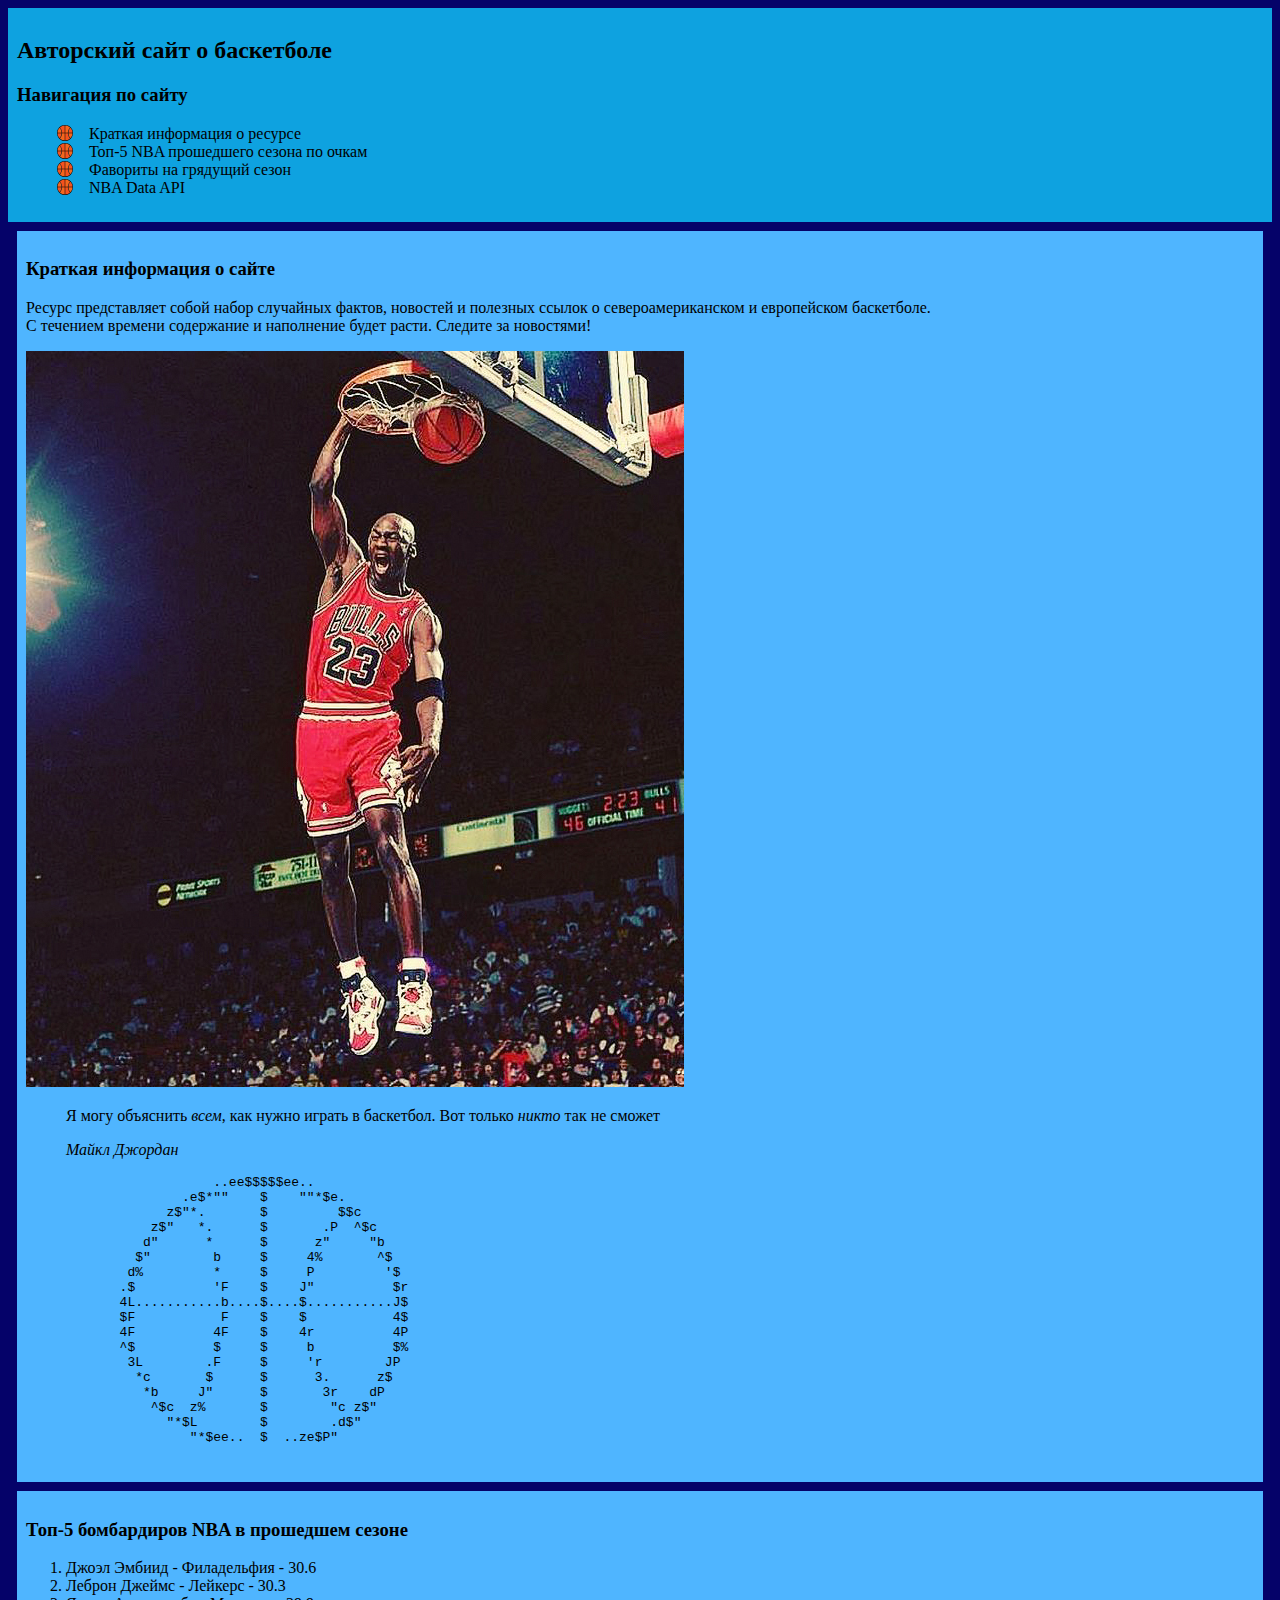
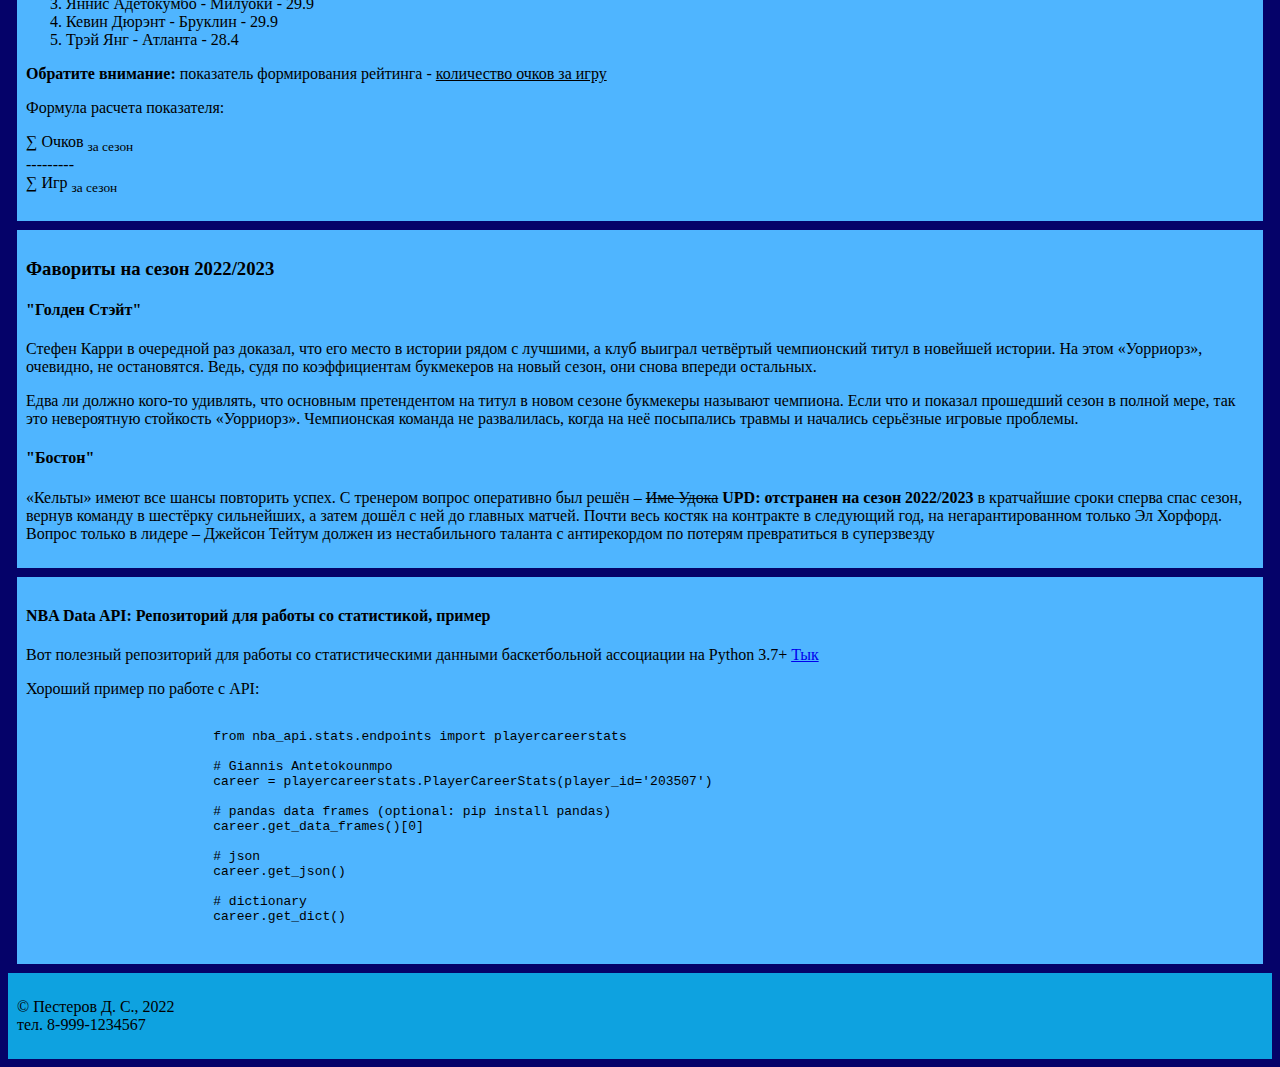
==== index.html @ 317f1171 "feat: Added styles for block elements" ====
<!DOCTYPE HTML>
<html lang="ru">
    <head>
        <title>Авторский сайт о баскетболе</title>
        <link rel="stylesheet" href="CSS/style.css">
        <meta charset="utf-8">
        <meta name="keywords" content="баскетбол, basketball, NBA, EuroLeague">
    </head>

    <body class="body">

        <header class = "header">
            <h2>
                Авторский сайт о баскетболе 
            </h2>
            <nav class = "header-navigation">
                <h3>Навигация по сайту</h3>
                <ul class = "header-navigation__unordered-list">
                    <li>Краткая информация о ресурсе</li>
                    <li>Топ-5 NBA прошедшего сезона по очкам</li>
                    <li>Фавориты на грядущий сезон</li>
                    <li>NBA Data API</li>
                </ul>
            </nav>
        </header>

        <main class = "main">
            <article class = "main-article">
                <h3>Краткая информация о сайте</h3>
                <p>
                    Ресурс представляет собой набор случайных фактов, новостей и полезных ссылок о североамериканском и европейском баскетболе.
                    <br>
                    С течением времени содержание и наполнение будет расти. Следите за новостями!
                </p>
                <p>
                    <img id = "img1">
                </p>
                <blockquote>
                    <p>
                        Я могу объяснить <em>всем</em>, как нужно играть в баскетбол. Вот только <em>никто</em> так не сможет
                    </p>
                    <cite>Майкл Джордан</cite>
                </blockquote>
                <pre>
                        ..ee$$$$$ee..
                    .e$*""    $    ""*$e.
                  z$"*.       $         $$c
                z$"   *.      $       .P  ^$c
               d"      *      $      z"     "b
              $"        b     $     4%       ^$
             d%         *     $     P         '$
            .$          'F    $    J"          $r
            4L...........b....$....$...........J$
            $F           F    $    $           4$
            4F          4F    $    4r          4P
            ^$          $     $     b          $%
             3L        .F     $     'r        JP
              *c       $      $      3.      z$
               *b     J"      $       3r    dP
                ^$c  z%       $        "c z$"
                  "*$L        $        .d$"
                     "*$ee..  $  ..ze$P"
                </pre>
            </article>
            <article class = "main-article">
                <h3>Топ-5 бомбардиров NBA в прошедшем сезоне</h3>
                <ol>
                    <li>Джоэл Эмбиид - Филадельфия - 30.6</li>
                    <li>Леброн Джеймс - Лейкерс - 30.3</li>
                    <li>Яннис Адетокумбо - Милуоки - 29.9</li>
                    <li>Кевин Дюрэнт - Бруклин - 29.9</li>
                    <li>Трэй Янг - Атланта - 28.4</li>
                </ol>
                <p><strong>Обратите внимание:</strong> показатель формирования рейтинга - <ins>количество очков за игру</ins></p>
                <p>Формула расчета показателя:</p><p> ∑ Очков <sub>за сезон</sub><br>---------<br>∑ Игр <sub>за сезон</sub></p>
            </article>
            <article class = "main-article">
                <h3>Фавориты на сезон 2022/2023</h3>
                <section>
                    <h4>"Голден Стэйт"</h4>
                    <p>
                        Стефен Карри в очередной раз доказал, что его место в истории рядом с лучшими, 
                        а клуб выиграл четвёртый чемпионский титул в новейшей истории. 
                        На этом «Уорриорз», очевидно, не остановятся. Ведь, судя по коэффициентам букмекеров на новый сезон, 
                        они снова впереди остальных.
                    </p>
                    <p>
                        Едва ли должно кого-то удивлять, что основным претендентом на титул в новом сезоне букмекеры называют чемпиона. 
                        Если что и показал прошедший сезон в полной мере, так это невероятную стойкость «Уорриорз». 
                        Чемпионская команда не развалилась, когда на неё посыпались травмы и начались серьёзные игровые проблемы.
                    </p>
                </section>
                <section>
                    <h4>"Бостон"</h4>
                    <p>
                        «Кельты» имеют все шансы повторить успех. 
                        С тренером вопрос оперативно был решён – <del>Име Удока</del> <b>UPD: отстранен на сезон 2022/2023</b> в кратчайшие сроки сперва спас сезон, 
                        вернув команду в шестёрку сильнейших, а затем дошёл с ней до главных матчей. Почти весь костяк на контракте в следующий год, на негарантированном только Эл Хорфорд. Вопрос только в лидере – Джейсон Тейтум должен из нестабильного таланта с антирекордом по потерям превратиться в суперзвезду
                    </p>
                </section>
            </article>
            <article class = "main-article">
                <h4>NBA Data API: Репозиторий для работы со статистикой, пример</h4>
                <p>
                    Вот полезный репозиторий для работы со статистическими данными баскетбольной ассоциации на Python 3.7+
                    <a href="https://github.com/swar/nba_api" target="_blank">Тык</a>
                </p>
                <p>
                    Хороший пример по работе с API: 
                    <pre><code>
                        from nba_api.stats.endpoints import playercareerstats

                        # Giannis Antetokounmpo
                        career = playercareerstats.PlayerCareerStats(player_id='203507') 

                        # pandas data frames (optional: pip install pandas)
                        career.get_data_frames()[0]

                        # json
                        career.get_json()

                        # dictionary
                        career.get_dict()
                    </code></pre>
                </p>
            </article> 
        </main>

        <footer class = "footer">
            <p>© Пестеров Д. С., 2022<br>тел. 8-999-1234567</p>
        </footer>
    </body>

    <script src="/JS/script.js"></script>

</html>
---- CSS/style.css ----
.body {
    background-color: #050269;
}

.header {
    background-color: #0EA2E0;
    padding: 1vh;
}

.footer {
    background-color: #0EA2E0;
    padding: 1vh;
}

.main-article {
    background-color: #4FB5FF;
    padding: 1vh;
    margin: 1vh;
}
/* article {
    background-color: #4FB5FF;
    padding: 1vh;  #759BFF
} */

.header-navigation__unordered-list {
    list-style-type: none;
}

.header-navigation__unordered-list li {
    padding-left: 2rem;
    background-image: url("/basketball.svg");
    background-position: 0 0;
    background-size: 1.0rem 1.0rem;
    background-repeat: no-repeat;
}
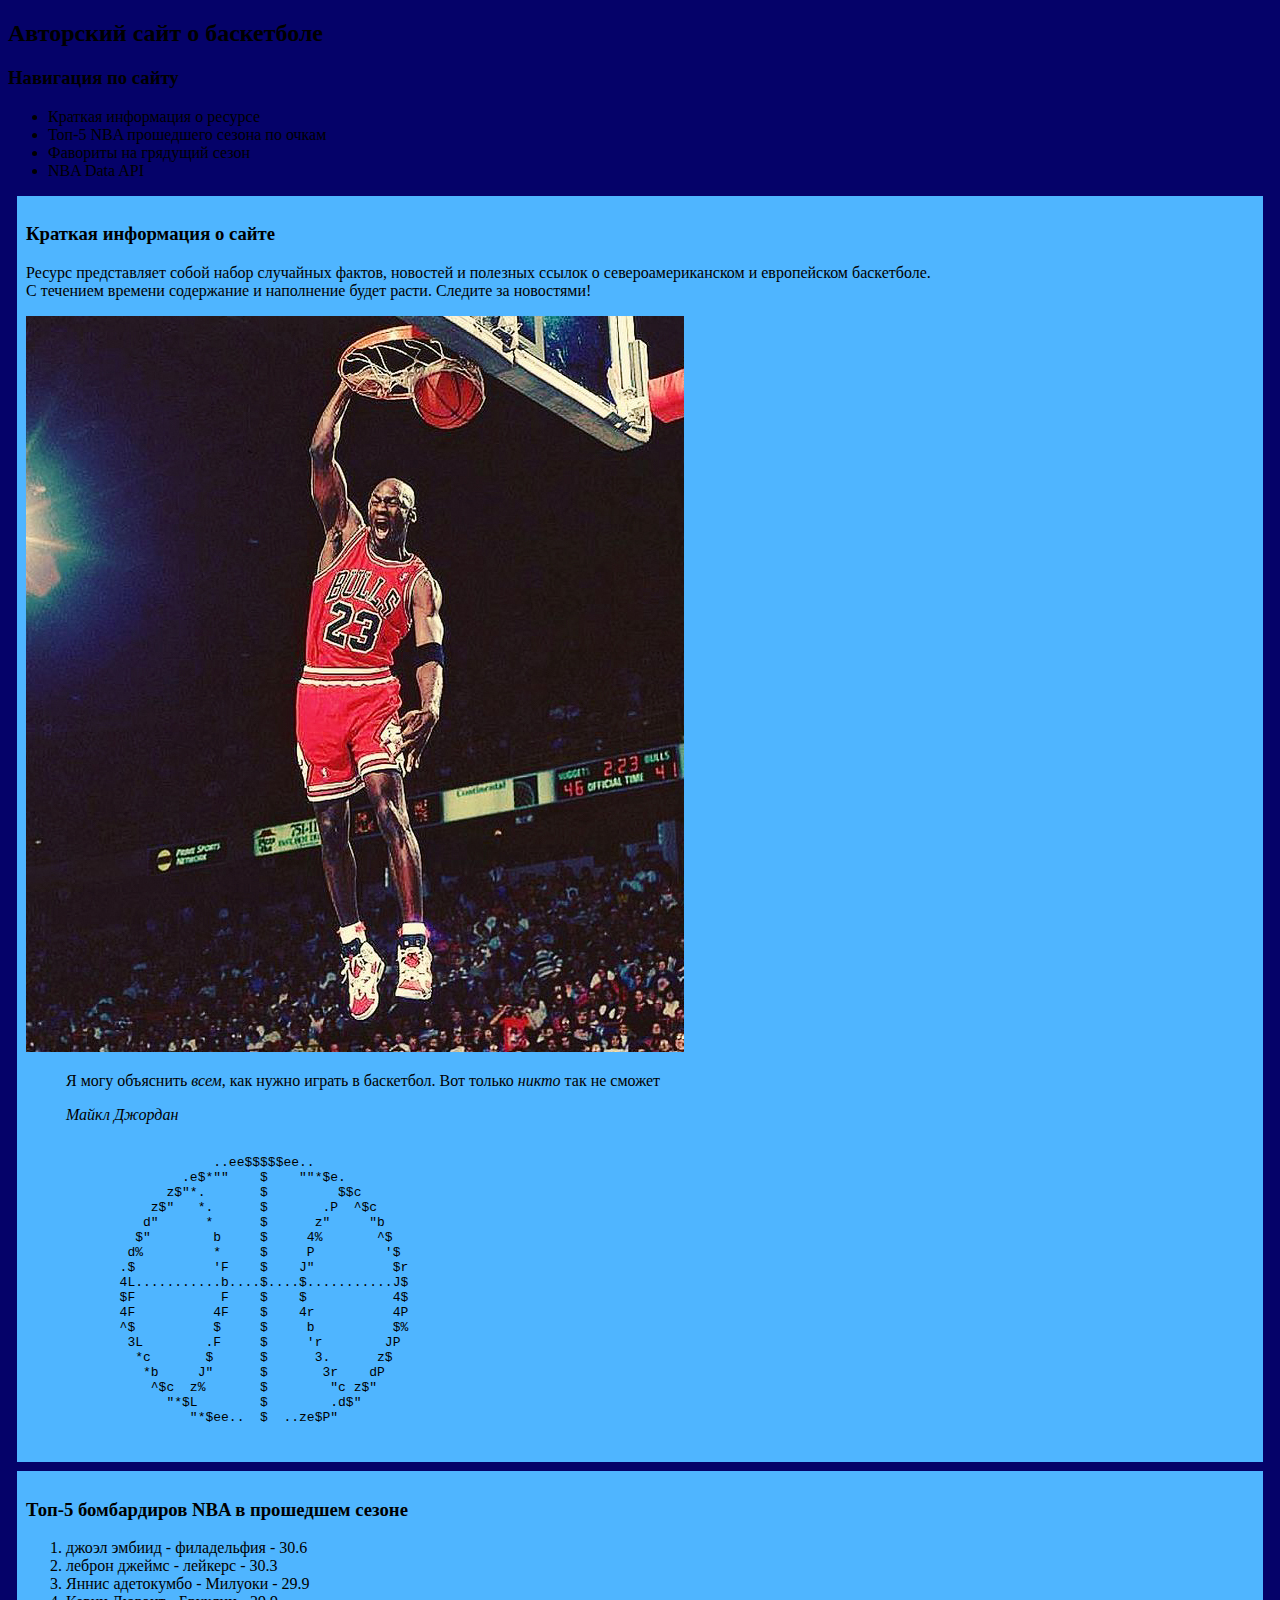
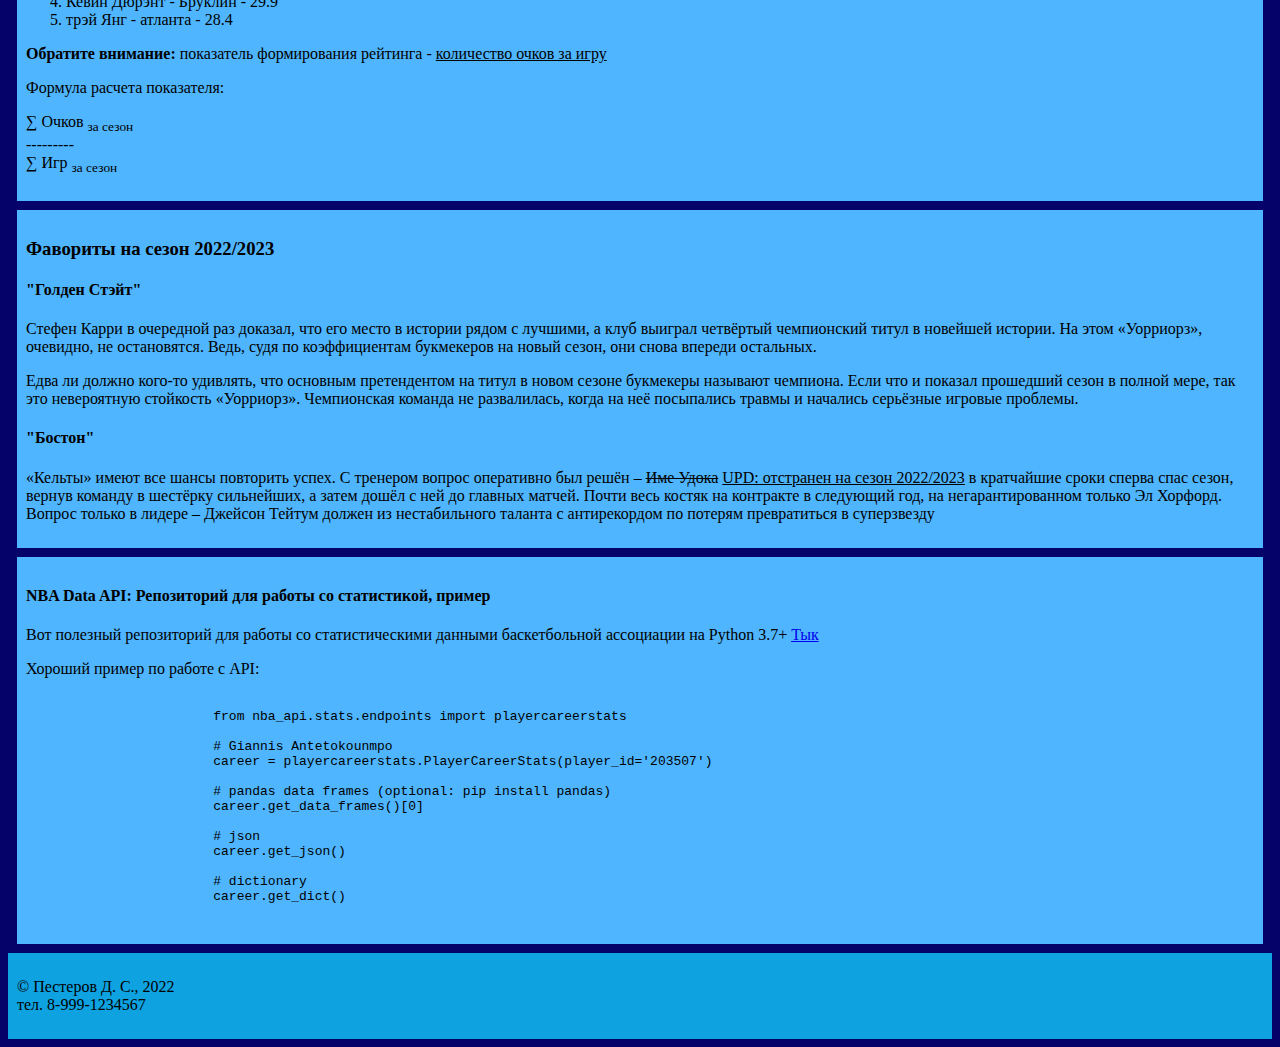
==== commit 63a002fc: "fix: css path" ====
--- a/index.html
+++ b/index.html
@@ -2,38 +2,38 @@
 <html lang="ru">
     <head>
         <title>Авторский сайт о баскетболе</title>
-        <link rel="stylesheet" href="CSS/style.css">
+        <link rel="stylesheet" href="../CSS/style.css">
         <meta charset="utf-8">
         <meta name="keywords" content="баскетбол, basketball, NBA, EuroLeague">
     </head>
 
     <body class="body">
 
-        <header class = "header">
-            <h2>
+        <header class = "welcome-header">
+            <h2 class = "welcome-header__title">
                 Авторский сайт о баскетболе 
             </h2>
             <nav class = "header-navigation">
                 <h3>Навигация по сайту</h3>
-                <ul class = "header-navigation__unordered-list">
-                    <li>Краткая информация о ресурсе</li>
-                    <li>Топ-5 NBA прошедшего сезона по очкам</li>
-                    <li>Фавориты на грядущий сезон</li>
-                    <li>NBA Data API</li>
+                <ul class = "ball-navigation">
+                    <li class = "ball-navigation__item">Краткая информация о ресурсе</li>
+                    <li class = "ball-navigation__item">Топ-5 NBA прошедшего сезона по очкам</li>
+                    <li class = "ball-navigation__item">Фавориты на грядущий сезон</li>
+                    <li class = "ball-navigation__item">NBA Data API</li>
                 </ul>
             </nav>
         </header>
 
         <main class = "main">
             <article class = "main-article">
-                <h3>Краткая информация о сайте</h3>
+                <h3 class = "main-article__title">Краткая информация о сайте</h3>
                 <p>
                     Ресурс представляет собой набор случайных фактов, новостей и полезных ссылок о североамериканском и европейском баскетболе.
                     <br>
                     С течением времени содержание и наполнение будет расти. Следите за новостями!
                 </p>
                 <p>
-                    <img id = "img1">
+                    <img id = "img1" src = "michael-jordan.jpg">
                 </p>
                 <blockquote>
                     <p>
@@ -41,7 +41,8 @@
                     </p>
                     <cite>Майкл Джордан</cite>
                 </blockquote>
-                <pre>
+                <pre class = "ascii-img">
+                    
                         ..ee$$$$$ee..
                     .e$*""    $    ""*$e.
                   z$"*.       $         $$c
@@ -63,21 +64,21 @@
                 </pre>
             </article>
             <article class = "main-article">
-                <h3>Топ-5 бомбардиров NBA в прошедшем сезоне</h3>
-                <ol>
-                    <li>Джоэл Эмбиид - Филадельфия - 30.6</li>
-                    <li>Леброн Джеймс - Лейкерс - 30.3</li>
-                    <li>Яннис Адетокумбо - Милуоки - 29.9</li>
+                <h3 class = "main-article__title">Топ-5 бомбардиров NBA в прошедшем сезоне</h3>
+                <ol class = "top-list">
+                    <li class = "top-list__first-place">джоэл эмбиид - филадельфия - 30.6</li>
+                    <li id = "asd">леброн джеймс - лейкерс - 30.3</li>
+                    <li>Яннис адетокумбо - Милуоки - 29.9</li>
                     <li>Кевин Дюрэнт - Бруклин - 29.9</li>
-                    <li>Трэй Янг - Атланта - 28.4</li>
+                    <li>трэй Янг - атланта - 28.4</li>
                 </ol>
                 <p><strong>Обратите внимание:</strong> показатель формирования рейтинга - <ins>количество очков за игру</ins></p>
                 <p>Формула расчета показателя:</p><p> ∑ Очков <sub>за сезон</sub><br>---------<br>∑ Игр <sub>за сезон</sub></p>
             </article>
             <article class = "main-article">
-                <h3>Фавориты на сезон 2022/2023</h3>
-                <section>
-                    <h4>"Голден Стэйт"</h4>
+                <h3 class = "main-article__title">Фавориты на сезон 2022/2023</h3>
+                <section class = "main-article__section">
+                    <h4 class = "sports-team-name golden-state">"Голден Стэйт"</h4>
                     <p>
                         Стефен Карри в очередной раз доказал, что его место в истории рядом с лучшими, 
                         а клуб выиграл четвёртый чемпионский титул в новейшей истории. 
@@ -90,11 +91,11 @@
                         Чемпионская команда не развалилась, когда на неё посыпались травмы и начались серьёзные игровые проблемы.
                     </p>
                 </section>
-                <section>
-                    <h4>"Бостон"</h4>
+                <section class = "main-article__section">
+                    <h4 class = "sports-team-name boston">"Бостон"</h4>
                     <p>
                         «Кельты» имеют все шансы повторить успех. 
-                        С тренером вопрос оперативно был решён – <del>Име Удока</del> <b>UPD: отстранен на сезон 2022/2023</b> в кратчайшие сроки сперва спас сезон, 
+                        С тренером вопрос оперативно был решён – <del>Име Удока</del> <ins datetime="23 сентября 2022, 09:37">UPD: отстранен на сезон 2022/2023</ins> в кратчайшие сроки сперва спас сезон, 
                         вернув команду в шестёрку сильнейших, а затем дошёл с ней до главных матчей. Почти весь костяк на контракте в следующий год, на негарантированном только Эл Хорфорд. Вопрос только в лидере – Джейсон Тейтум должен из нестабильного таланта с антирекордом по потерям превратиться в суперзвезду
                     </p>
                 </section>
@@ -131,6 +132,6 @@
         </footer>
     </body>
 
-    <script src="/JS/script.js"></script>
+    <script src="JS/script.js"></script>
 
 </html>--- a/CSS/style.css
+++ b/CSS/style.css
@@ -28,7 +28,7 @@
 
 .header-navigation__unordered-list li {
     padding-left: 2rem;
-    background-image: url("/basketball.svg");
+    background-image: url("../basketball.svg");
     background-position: 0 0;
     background-size: 1.0rem 1.0rem;
     background-repeat: no-repeat;
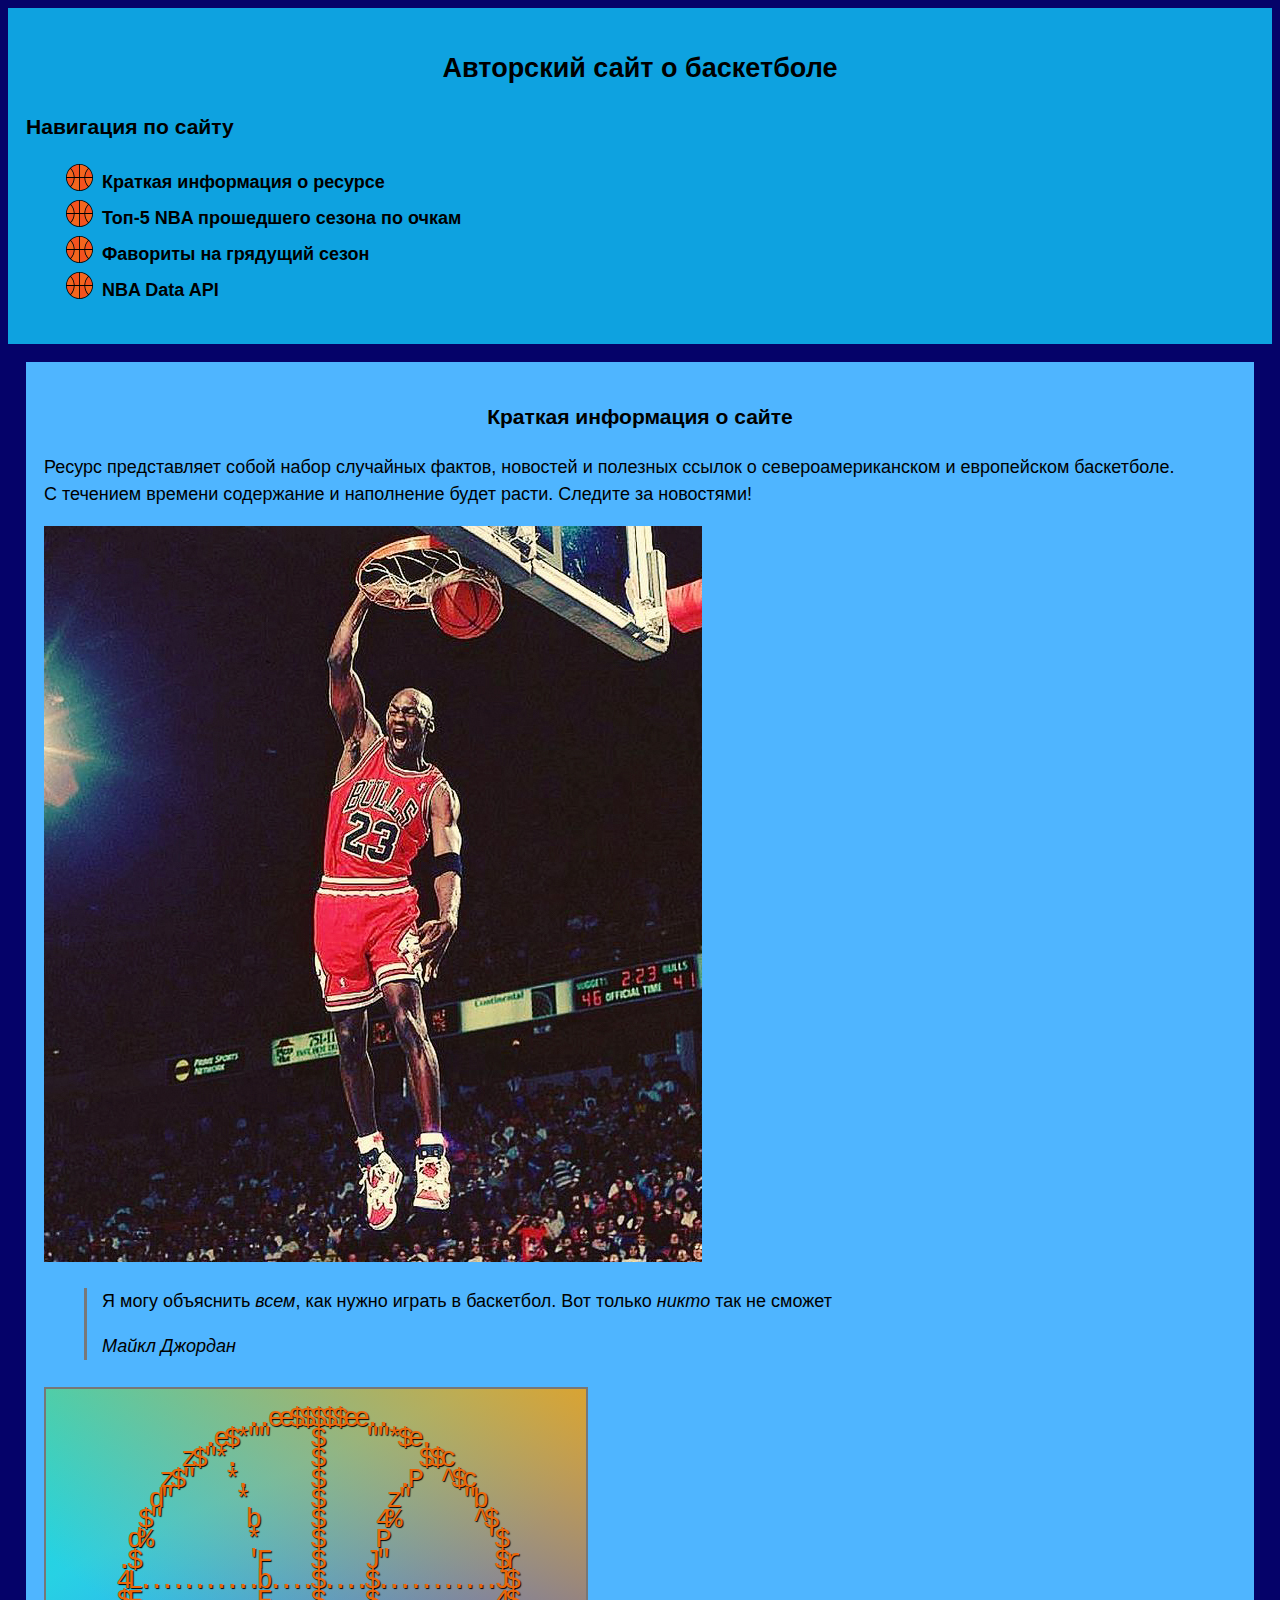
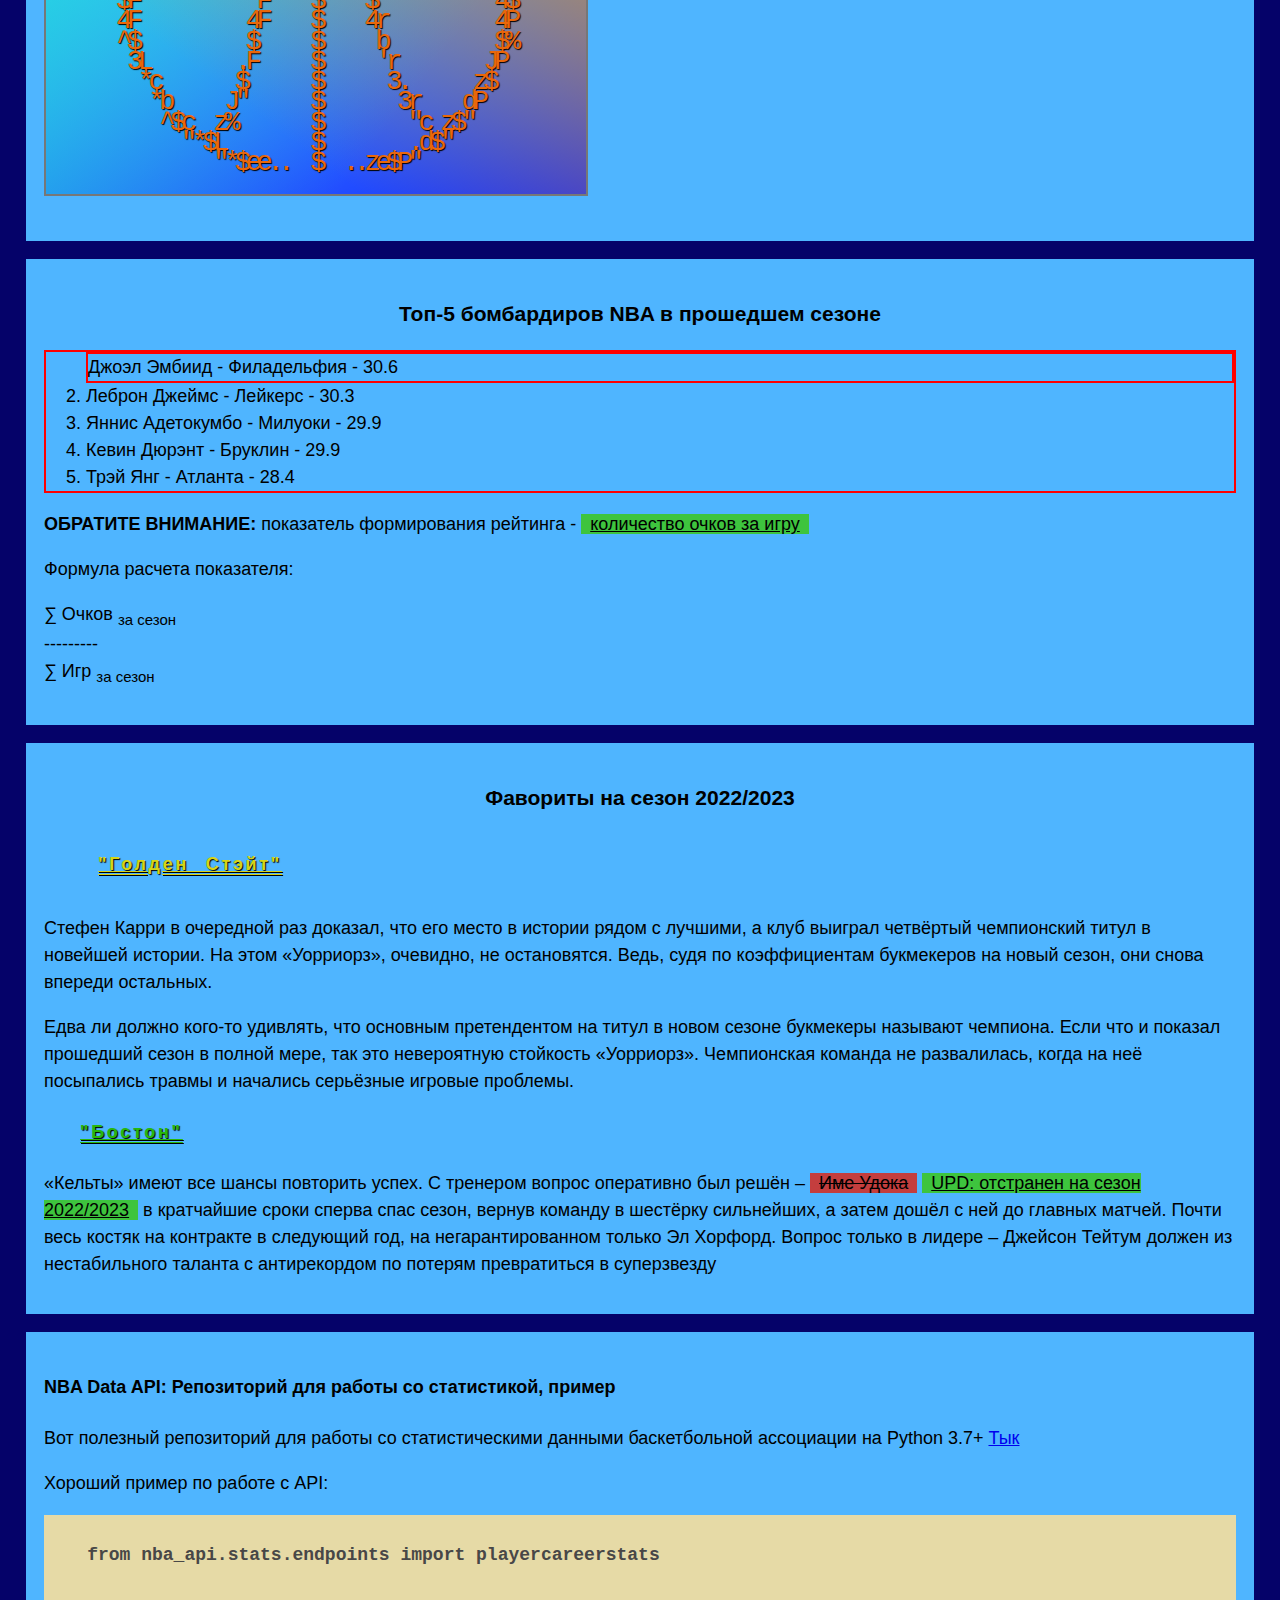
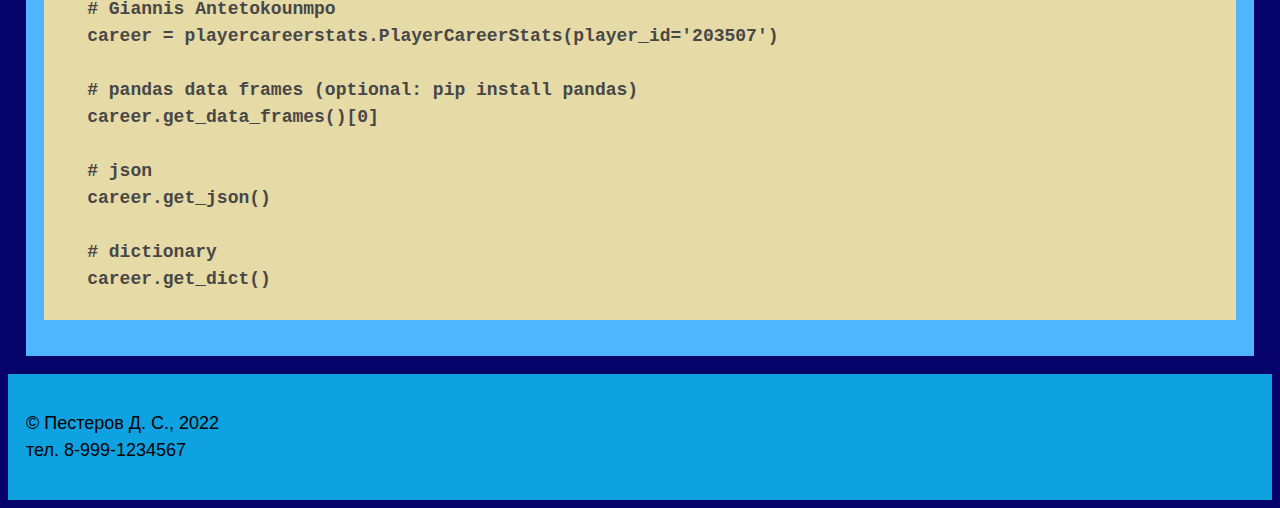
==== commit e6290e3e: "fix: ascii blocks" ====
--- a/index.html
+++ b/index.html
@@ -2,7 +2,7 @@
 <html lang="ru">
     <head>
         <title>Авторский сайт о баскетболе</title>
-        <link rel="stylesheet" href="../CSS/style.css">
+        <link rel="stylesheet" href="CSS/style.css">
         <meta charset="utf-8">
         <meta name="keywords" content="баскетбол, basketball, NBA, EuroLeague">
     </head>
@@ -43,24 +43,24 @@
                 </blockquote>
                 <pre class = "ascii-img">
                     
-                        ..ee$$$$$ee..
-                    .e$*""    $    ""*$e.
-                  z$"*.       $         $$c
-                z$"   *.      $       .P  ^$c
-               d"      *      $      z"     "b
-              $"        b     $     4%       ^$
-             d%         *     $     P         '$
-            .$          'F    $    J"          $r
-            4L...........b....$....$...........J$
-            $F           F    $    $           4$
-            4F          4F    $    4r          4P
-            ^$          $     $     b          $%
-             3L        .F     $     'r        JP
-              *c       $      $      3.      z$
-               *b     J"      $       3r    dP
-                ^$c  z%       $        "c z$"
-                  "*$L        $        .d$"
-                     "*$ee..  $  ..ze$P"
+            ..ee$$$$$ee..            
+        .e$*""    $    ""*$e.        
+      z$"*.       $         $$c      
+    z$"   *.      $       .P  ^$c    
+   d"      *      $      z"     "b   
+  $"        b     $     4%       ^$  
+ d%         *     $     P         '$ 
+.$          'F    $    J"          $r
+4L...........b....$....$...........J$
+$F           F    $    $           4$
+4F          4F    $    4r          4P
+^$          $     $     b          $%
+ 3L        .F     $     'r        JP 
+  *c       $      $      3.      z$  
+   *b     J"      $       3r    dP   
+    ^$c  z%       $        "c z$"    
+      "*$L        $        .d$"      
+         "*$ee..  $  ..ze$P"         
                 </pre>
             </article>
             <article class = "main-article">
@@ -109,19 +109,19 @@
                 <p>
                     Хороший пример по работе с API: 
                     <pre><code>
-                        from nba_api.stats.endpoints import playercareerstats
+    from nba_api.stats.endpoints import playercareerstats
 
-                        # Giannis Antetokounmpo
-                        career = playercareerstats.PlayerCareerStats(player_id='203507') 
+    # Giannis Antetokounmpo
+    career = playercareerstats.PlayerCareerStats(player_id='203507') 
 
-                        # pandas data frames (optional: pip install pandas)
-                        career.get_data_frames()[0]
+    # pandas data frames (optional: pip install pandas)
+    career.get_data_frames()[0]
 
-                        # json
-                        career.get_json()
+    # json
+    career.get_json()
 
-                        # dictionary
-                        career.get_dict()
+    # dictionary
+    career.get_dict()
                     </code></pre>
                 </p>
             </article> 
--- a/CSS/style.css
+++ b/CSS/style.css
@@ -1,35 +1,153 @@
+html {
+    font-family: Helvetica, Arial, sans-serif;
+    font-size: 2vh;
+    line-height: 1.5;
+}
+
+li, p {
+    line-height: 1.5;
+}
+
 .body {
     background-color: #050269;
 }
 
-.header {
+.welcome-header {
     background-color: #0EA2E0;
-    padding: 1vh;
+    padding: 1rem;
+}
+
+.welcome-header__title {
+    text-align: center;
 }
 
 .footer {
     background-color: #0EA2E0;
-    padding: 1vh;
+    padding: 1rem;
 }
 
 .main-article {
     background-color: #4FB5FF;
-    padding: 1vh;
-    margin: 1vh;
+    padding: 1rem;
+    margin: 1rem;
+}
+
+.main-article__title {
+    text-align: center;
 }
 /* article {
     background-color: #4FB5FF;
     padding: 1vh;  #759BFF
 } */
 
-.header-navigation__unordered-list {
+.ball-navigation {
+    list-style-type: none;
+    font-weight: bold;
+}
+
+.ball-navigation__item {
+    list-style-type: none;
+    padding-left: 2rem;
+    background-image: url("../basketball.svg");
+    background-position: 0 0;
+    background-size: 1.5rem 1.5rem;
+    background-repeat: no-repeat;
+    line-height: 2.0;
+}
+
+.top-list {
+    border: 2px solid red;
+    background-image: url("../first-place.svg");
+    background-position: 0.5em 0em;
+    background-size: 1.5rem 1.5rem;
+    background-repeat: no-repeat;
+    text-transform: capitalize;
+    /* padding-left: 1rem; */
+}
+
+.top-list__first-place {
+    border: 2px solid red;
     list-style-type: none;
 }
 
-.header-navigation__unordered-list li {
+.sports-team-name {
+    text-shadow: 1px 1px 1px #000;
+    font-weight: bold;
+    letter-spacing: 0.15rem;
+    word-spacing: 0.5rem;
+    text-decoration-line: underline;
+    text-decoration-style: double;
+}
+
+.boston {
     padding-left: 2rem;
-    background-image: url("../basketball.svg");
+    color: rgb(40, 183, 12);
+    background-image: url("../boston-logo.svg");
     background-position: 0 0;
-    background-size: 1.0rem 1.0rem;
+    background-size: 1.5rem 1.5rem;
     background-repeat: no-repeat;
+}
+
+.golden-state {
+    line-height: 3;
+    padding-left: 3rem;
+    color: rgb(215, 212, 21);
+    background-image: url("../gsw-logo.svg");
+    background-position: 0 0;
+    background-size: 3rem 3rem;
+    background-repeat: no-repeat;
+    /* background: linear-gradient(#091bdd, #eff305); */
+    /* border: 2px solid red; */
+}
+
+.ascii-img {
+    text-align: center;
+    line-height: 0.75;
+    letter-spacing: -0.2em;
+    font-size: 3vh;
+    width: 20em;
+    height: 15em;
+	overflow: auto;
+	overflow-y: hidden;
+	/* background-color: #0EA2E0; */
+    background: 
+        linear-gradient(217deg, rgba(255, 162, 0, 0.8), rgba(255,0,0,0) 70.71%), 
+        linear-gradient(127deg, rgba(13, 228, 210, 0.8), rgba(0,255,0,0) 70.71%), 
+        linear-gradient(336deg, rgba(0, 0, 255, 0.763), rgba(0,0,255,0) 70.71%);
+    /* background-image: url(../grad-bg.jpg);
+    background-size: cover; */
+    text-shadow: 1px 1px 1px #000;
+    color:rgb(234, 103, 10);
+	border: 0.15rem solid #777;
+}
+
+pre {
+    background-color: #e6daa6;
+}
+
+code {
+    min-width: 50%;
+	padding: 10px;
+	color: #484747;
+    font-weight: 600;
+}
+
+strong {
+    text-transform: uppercase;
+}
+
+ins {
+    background-color: rgb(62, 196, 62);
+    padding: 0 0.5rem 0;
+}
+
+del {
+    background-color: rgb(196, 62, 62);
+    padding: 0 0.5rem 0;
+}
+
+blockquote {
+    padding-left: 15px;
+    border-left: 3px solid #787878;
+    font-size: 1rem;
 }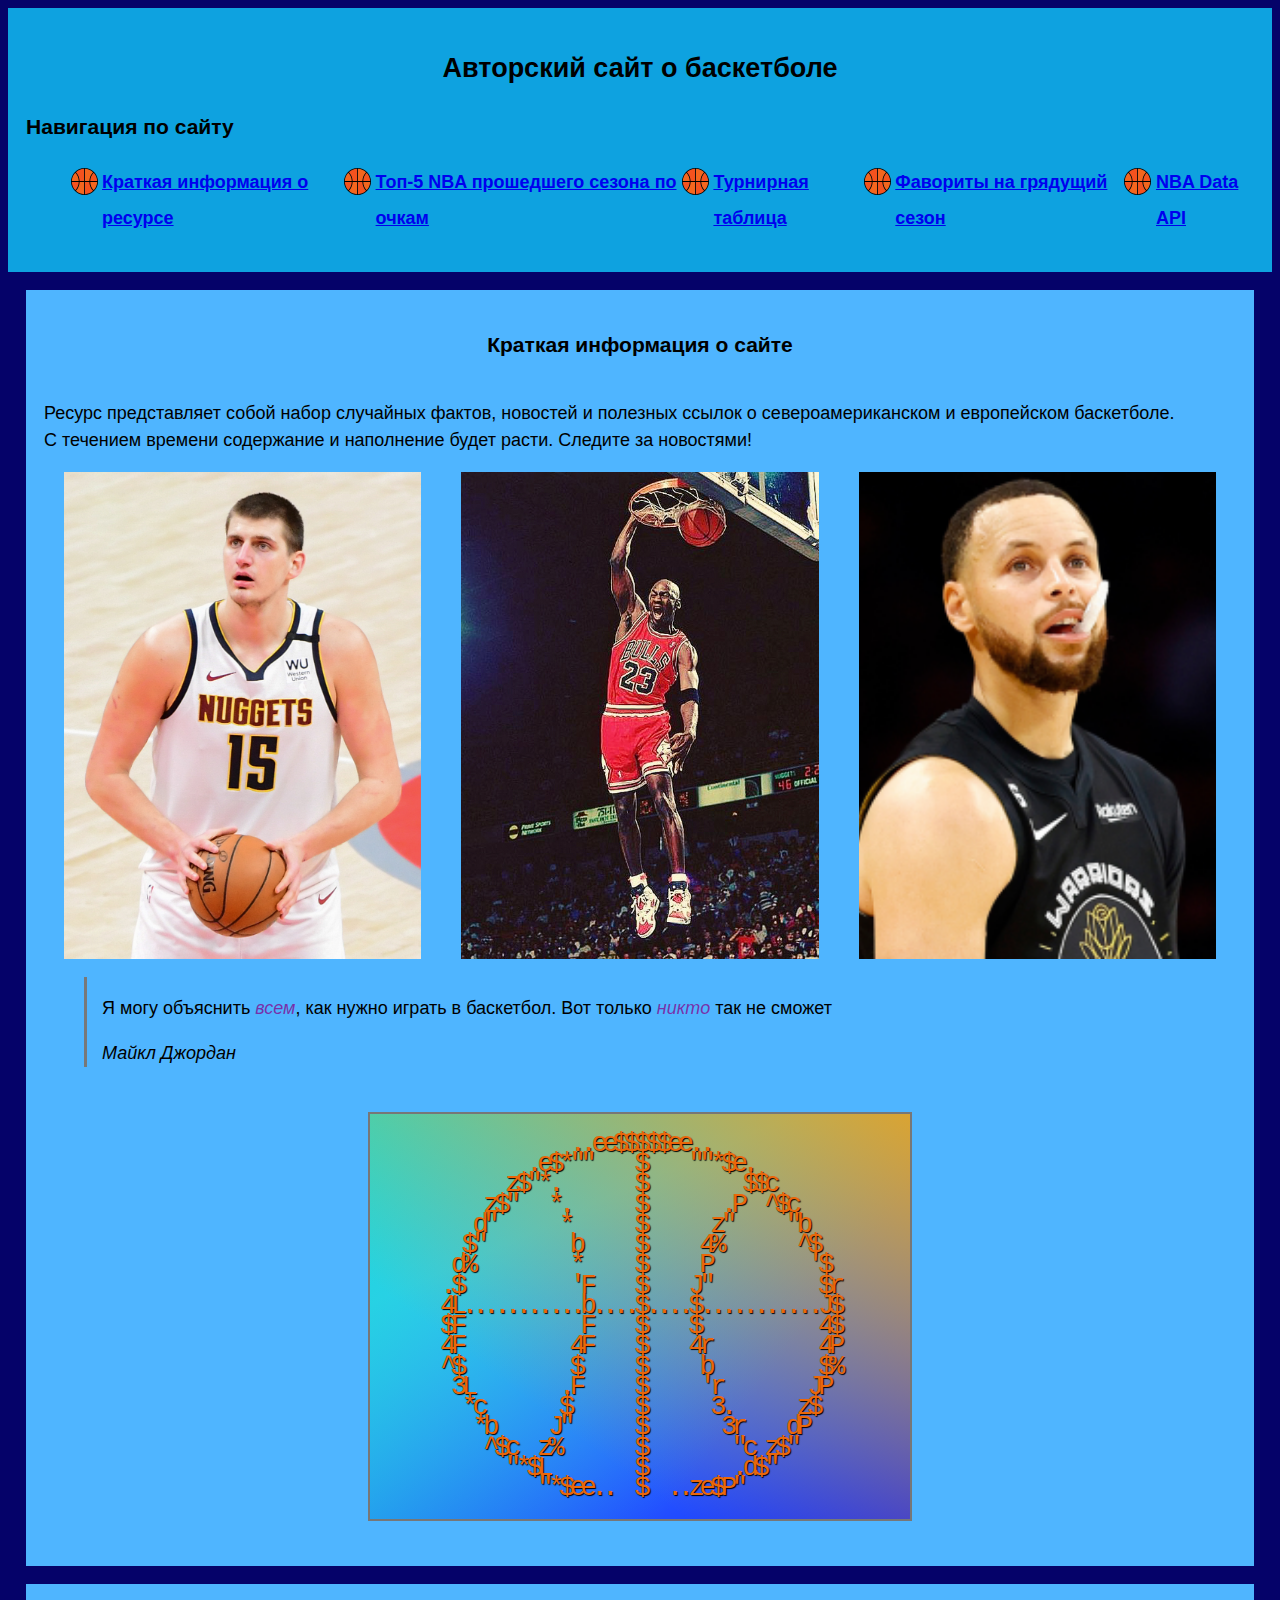
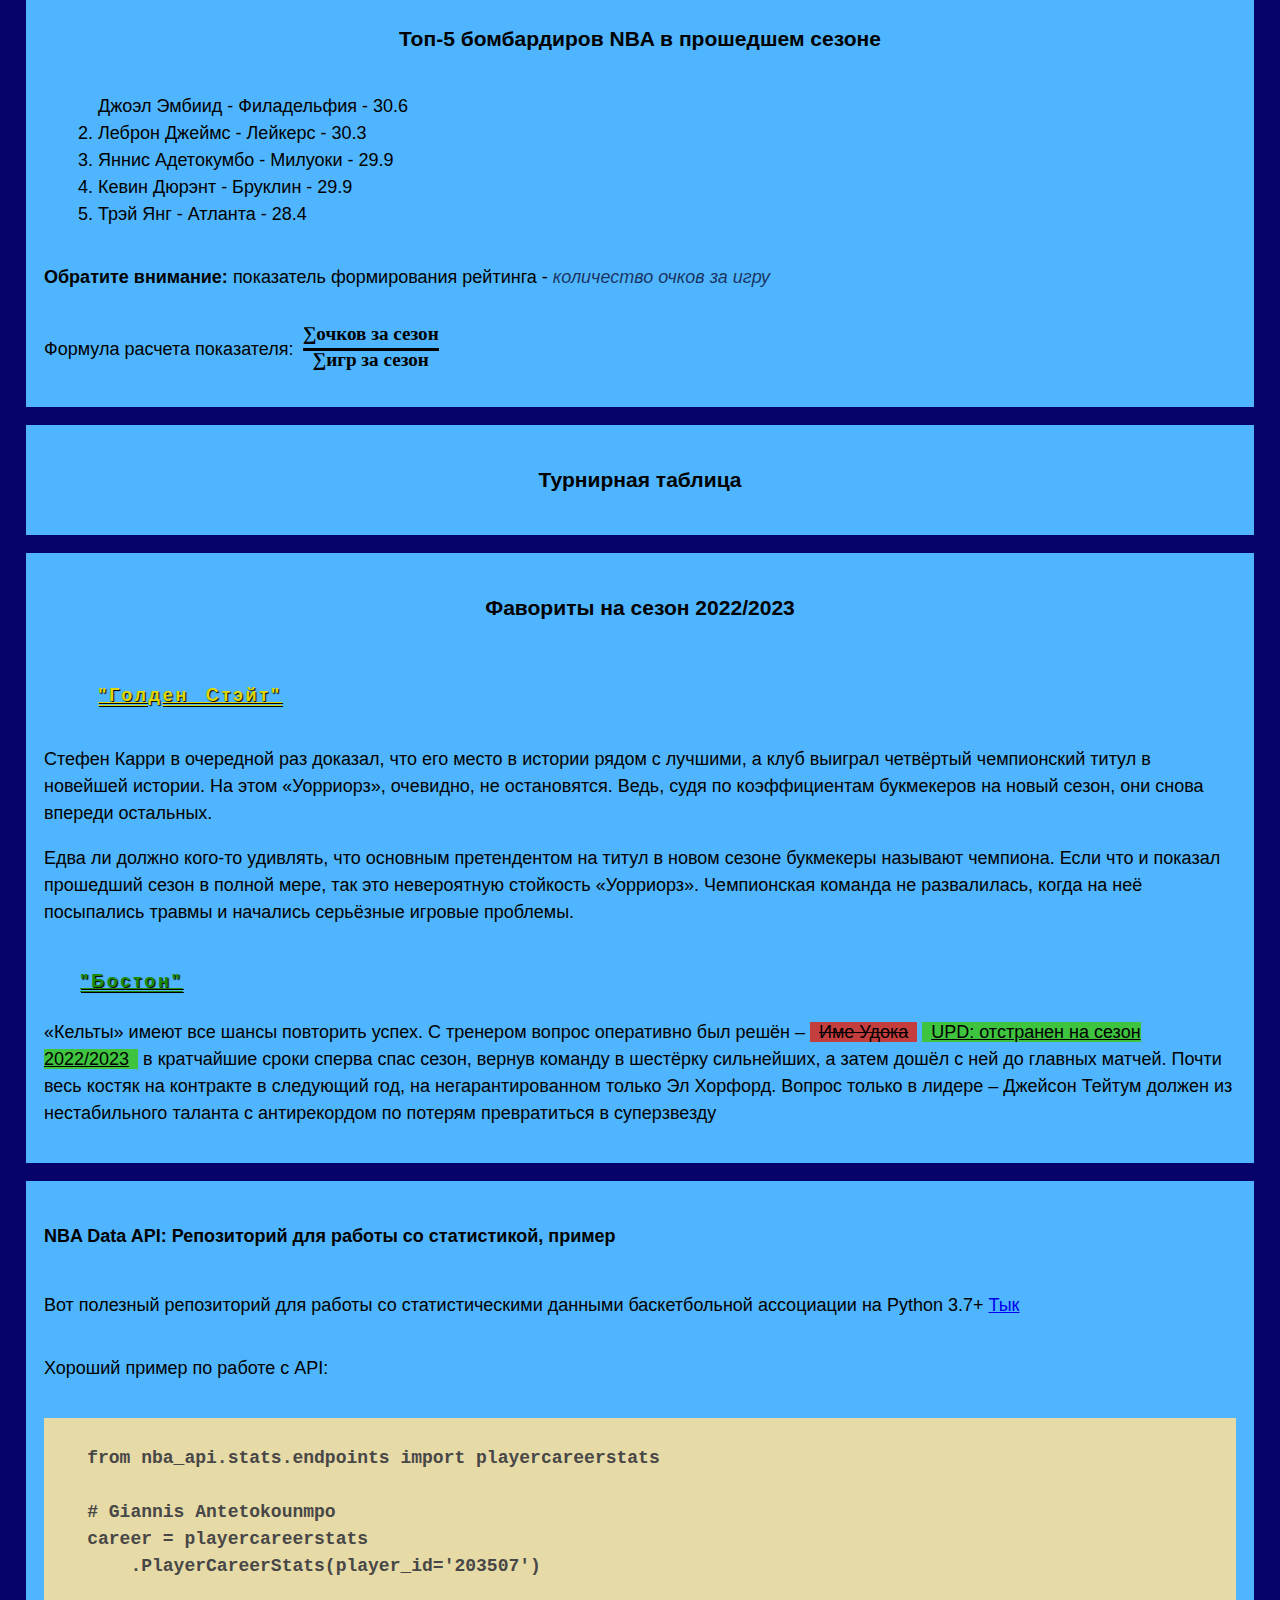
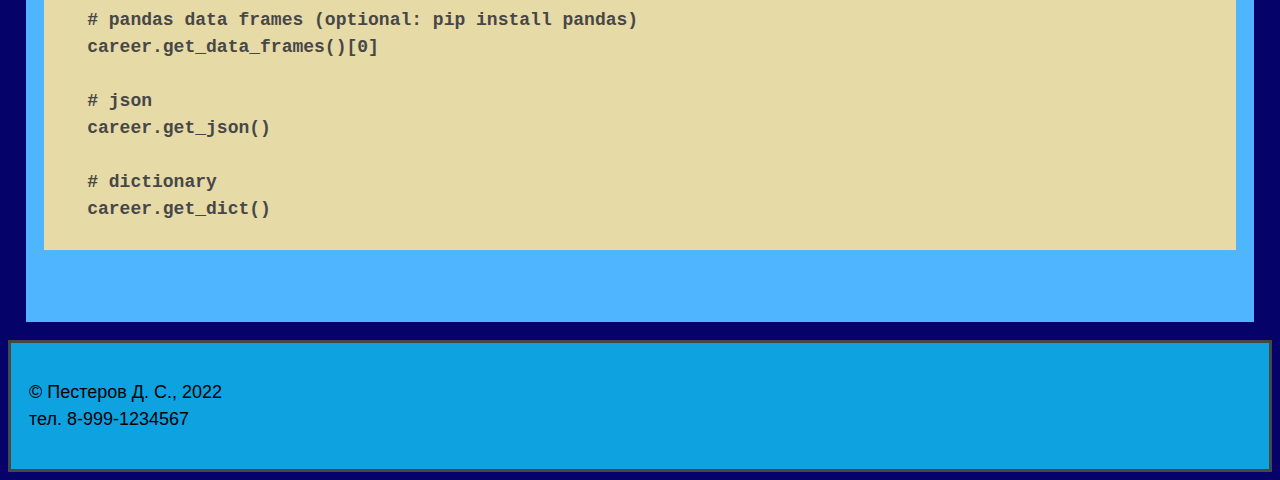
==== commit e41b0b47: "feat: added photos, league table article" ====
--- a/index.html
+++ b/index.html
@@ -2,45 +2,54 @@
 <html lang="ru">
     <head>
         <title>Авторский сайт о баскетболе</title>
+        <!-- <link rel="stylesheet" href="CSS/reset.css"> -->
         <link rel="stylesheet" href="CSS/style.css">
         <meta charset="utf-8">
         <meta name="keywords" content="баскетбол, basketball, NBA, EuroLeague">
+        <meta name="viewport" content="width=device-width, initial-scale=1">
     </head>
 
     <body class="body">
-
+        <div id = "up-button"><a href="#top">Наверх</a></div>
         <header class = "welcome-header">
             <h2 class = "welcome-header__title">
+                <a name="top"></a>
                 Авторский сайт о баскетболе 
             </h2>
             <nav class = "header-navigation">
                 <h3>Навигация по сайту</h3>
                 <ul class = "ball-navigation">
-                    <li class = "ball-navigation__item">Краткая информация о ресурсе</li>
-                    <li class = "ball-navigation__item">Топ-5 NBA прошедшего сезона по очкам</li>
-                    <li class = "ball-navigation__item">Фавориты на грядущий сезон</li>
-                    <li class = "ball-navigation__item">NBA Data API</li>
+                    <li class = "ball-navigation__item"><a href="#summary">Краткая информация о ресурсе</a></li>
+                    <li class = "ball-navigation__item"><a href="#past-season">Топ-5 NBA прошедшего сезона по очкам</a></li>
+                    <li class = "ball-navigation__item"><a href="#league-table">Турнирная таблица</a></li>
+                    <li class = "ball-navigation__item"><a href="#season-favorites">Фавориты на грядущий сезон</a></li>
+                    <li class = "ball-navigation__item"><a href="#nba-data-api">NBA Data API</a></li>
                 </ul>
             </nav>
         </header>
 
         <main class = "main">
             <article class = "main-article">
-                <h3 class = "main-article__title">Краткая информация о сайте</h3>
+                <h3 class = "main-article__title"><a name="summary"></a>Краткая информация о сайте</h3>
                 <p>
                     Ресурс представляет собой набор случайных фактов, новостей и полезных ссылок о североамериканском и европейском баскетболе.
                     <br>
                     С течением времени содержание и наполнение будет расти. Следите за новостями!
                 </p>
-                <p>
-                    <img id = "img1" src = "michael-jordan.jpg">
-                </p>
+                <section class = "img-gallery">
+                    <img class = "img-gallery-item" src = "Jokic.jpg">
+                    <img class = "img-gallery-item" src = "michael-jordan.jpg">
+                    <img class = "img-gallery-item" src = "stef.webp">
+                    <!-- <img class = "img-gallery-item" src = "michael-jordan.jpg"> -->
+                
+                </section>
                 <blockquote>
                     <p>
                         Я могу объяснить <em>всем</em>, как нужно играть в баскетбол. Вот только <em>никто</em> так не сможет
                     </p>
                     <cite>Майкл Джордан</cite>
                 </blockquote>
+                <section class = "img-gallery">
                 <pre class = "ascii-img">
                     
             ..ee$$$$$ee..            
@@ -62,9 +71,10 @@
       "*$L        $        .d$"      
          "*$ee..  $  ..ze$P"         
                 </pre>
+                </section>
             </article>
             <article class = "main-article">
-                <h3 class = "main-article__title">Топ-5 бомбардиров NBA в прошедшем сезоне</h3>
+                <h3 class = "main-article__title"><a name="past-season"></a>Топ-5 бомбардиров NBA в прошедшем сезоне</h3>
                 <ol class = "top-list">
                     <li class = "top-list__first-place">джоэл эмбиид - филадельфия - 30.6</li>
                     <li id = "asd">леброн джеймс - лейкерс - 30.3</li>
@@ -72,11 +82,27 @@
                     <li>Кевин Дюрэнт - Бруклин - 29.9</li>
                     <li>трэй Янг - атланта - 28.4</li>
                 </ol>
-                <p><strong>Обратите внимание:</strong> показатель формирования рейтинга - <ins>количество очков за игру</ins></p>
-                <p>Формула расчета показателя:</p><p> ∑ Очков <sub>за сезон</sub><br>---------<br>∑ Игр <sub>за сезон</sub></p>
+                <p><strong>Обратите внимание:</strong> показатель формирования рейтинга - <i>количество очков за игру</i></p>
+                <p>Формула расчета показателя:
+                <math>
+                    <mfrac>
+                      <mrow>
+                        <mo movablelimits="false">∑</mo>
+                        <mtext> очков за сезон</mtext>
+                      </mrow>
+                      <mrow>
+                        <mo movablelimits="false">∑</mo>
+                        <mtext> игр за сезон</mtext>
+                      </mrow>
+                    </mfrac>
+                </math>
+                </p>
             </article>
             <article class = "main-article">
-                <h3 class = "main-article__title">Фавориты на сезон 2022/2023</h3>
+                <h3 class = "main-article__title"><a name="league-table"></a>Турнирная таблица</h3>
+            </article>
+            <article class = "main-article">
+                <h3 class = "main-article__title"><a name="season-favorites"></a>Фавориты на сезон 2022/2023</h3>
                 <section class = "main-article__section">
                     <h4 class = "sports-team-name golden-state">"Голден Стэйт"</h4>
                     <p>
@@ -101,7 +127,7 @@
                 </section>
             </article>
             <article class = "main-article">
-                <h4>NBA Data API: Репозиторий для работы со статистикой, пример</h4>
+                <h4><a name="nba-data-api"></a>NBA Data API: Репозиторий для работы со статистикой, пример</h4>
                 <p>
                     Вот полезный репозиторий для работы со статистическими данными баскетбольной ассоциации на Python 3.7+
                     <a href="https://github.com/swar/nba_api" target="_blank">Тык</a>
@@ -112,7 +138,8 @@
     from nba_api.stats.endpoints import playercareerstats
 
     # Giannis Antetokounmpo
-    career = playercareerstats.PlayerCareerStats(player_id='203507') 
+    career = playercareerstats
+        .PlayerCareerStats(player_id='203507') 
 
     # pandas data frames (optional: pip install pandas)
     career.get_data_frames()[0]
--- a/CSS/style.css
+++ b/CSS/style.css
@@ -10,6 +10,7 @@
 
 .body {
     background-color: #050269;
+    width:fit-content;
 }
 
 .welcome-header {
@@ -35,10 +36,6 @@
 .main-article__title {
     text-align: center;
 }
-/* article {
-    background-color: #4FB5FF;
-    padding: 1vh;  #759BFF
-} */
 
 .ball-navigation {
     list-style-type: none;
@@ -49,24 +46,24 @@
     list-style-type: none;
     padding-left: 2rem;
     background-image: url("../basketball.svg");
-    background-position: 0 0;
+    background-position: 0.25rem 0.25rem;
     background-size: 1.5rem 1.5rem;
     background-repeat: no-repeat;
     line-height: 2.0;
 }
 
 .top-list {
-    border: 2px solid red;
+    /* border: 2px solid red; */
     background-image: url("../first-place.svg");
-    background-position: 0.5em 0em;
+    background-position: 1.4em 0em;
     background-size: 1.5rem 1.5rem;
     background-repeat: no-repeat;
     text-transform: capitalize;
-    /* padding-left: 1rem; */
+    text-align: left;
+    padding-left: 3rem;
 }
 
 .top-list__first-place {
-    border: 2px solid red;
     list-style-type: none;
 }
 
@@ -81,7 +78,7 @@
 
 .boston {
     padding-left: 2rem;
-    color: rgb(40, 183, 12);
+    color: rgb(27, 139, 4);
     background-image: url("../boston-logo.svg");
     background-position: 0 0;
     background-size: 1.5rem 1.5rem;
@@ -91,13 +88,11 @@
 .golden-state {
     line-height: 3;
     padding-left: 3rem;
-    color: rgb(215, 212, 21);
+    color: rgb(225, 215, 0);
     background-image: url("../gsw-logo.svg");
     background-position: 0 0;
     background-size: 3rem 3rem;
     background-repeat: no-repeat;
-    /* background: linear-gradient(#091bdd, #eff305); */
-    /* border: 2px solid red; */
 }
 
 .ascii-img {
@@ -109,30 +104,33 @@
     height: 15em;
 	overflow: auto;
 	overflow-y: hidden;
-	/* background-color: #0EA2E0; */
     background: 
         linear-gradient(217deg, rgba(255, 162, 0, 0.8), rgba(255,0,0,0) 70.71%), 
         linear-gradient(127deg, rgba(13, 228, 210, 0.8), rgba(0,255,0,0) 70.71%), 
         linear-gradient(336deg, rgba(0, 0, 255, 0.763), rgba(0,0,255,0) 70.71%);
-    /* background-image: url(../grad-bg.jpg);
-    background-size: cover; */
     text-shadow: 1px 1px 1px #000;
     color:rgb(234, 103, 10);
 	border: 0.15rem solid #777;
 }
 
+.footer {
+    border: medium solid #484747;
+}
+
 pre {
     background-color: #e6daa6;
+    /* width: min-content; */
+    max-width: 100%;
+    scroll-behavior: auto;
 }
 
 code {
-    min-width: 50%;
 	padding: 10px;
 	color: #484747;
     font-weight: 600;
 }
 
-strong {
+strong b {
     text-transform: uppercase;
 }
 
@@ -150,4 +148,70 @@
     padding-left: 15px;
     border-left: 3px solid #787878;
     font-size: 1rem;
+}
+
+em {
+    color:rgba(131, 12, 147, 0.8);
+}
+
+i {
+    font-style: oblique;
+    color:rgba(7, 7, 46, 0.763);
+}
+
+/* позиционирование элементов */
+
+.body {
+    display: flex;
+    flex-direction: column;
+}
+
+.main-article {
+    display: flex;
+    flex-direction: column;
+}
+
+.img-gallery {
+    display: flex;
+    justify-content: space-around;
+    /* border:2px solid red; */
+}
+
+.img-gallery-item {
+    width: 30%;
+    object-fit: cover;
+}
+
+.ball-navigation {
+    display: flex;
+    flex-direction: row;
+    justify-content:space-around;
+    /* border: 2px solid red; */
+}
+
+@media screen and (max-width: 1000px){
+    .ball-navigation {
+        flex-direction: column;
+    }
+}
+
+#up-button {
+    width: 70px;
+    height: 30px;
+    background-color: aqua;
+    border: 2px double antiquewhite;
+
+    position: fixed;
+    top: 20px;
+    left: 50px;
+    z-index: 1;
+}
+
+math {
+    font-size: 3vh;
+    font-weight: bold;
+}
+
+.welcome-header {
+    z-index: 2;
 }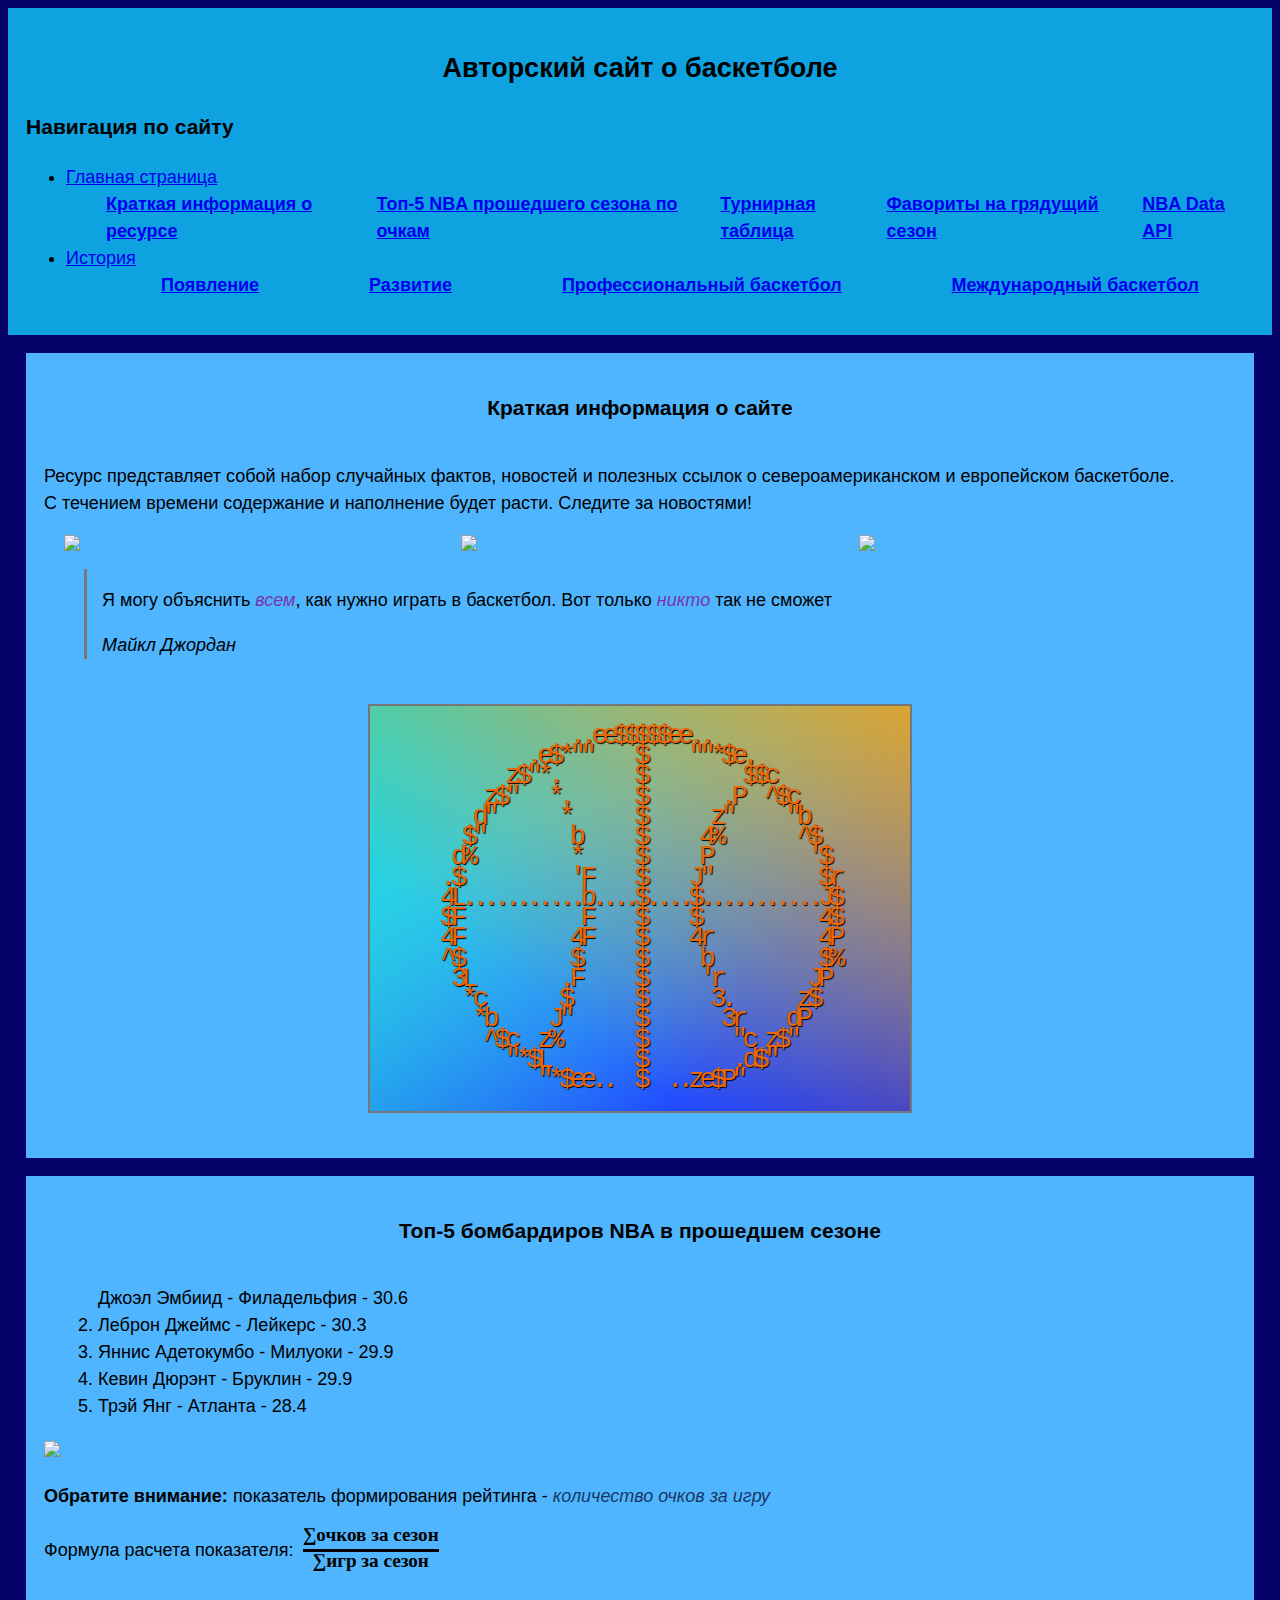
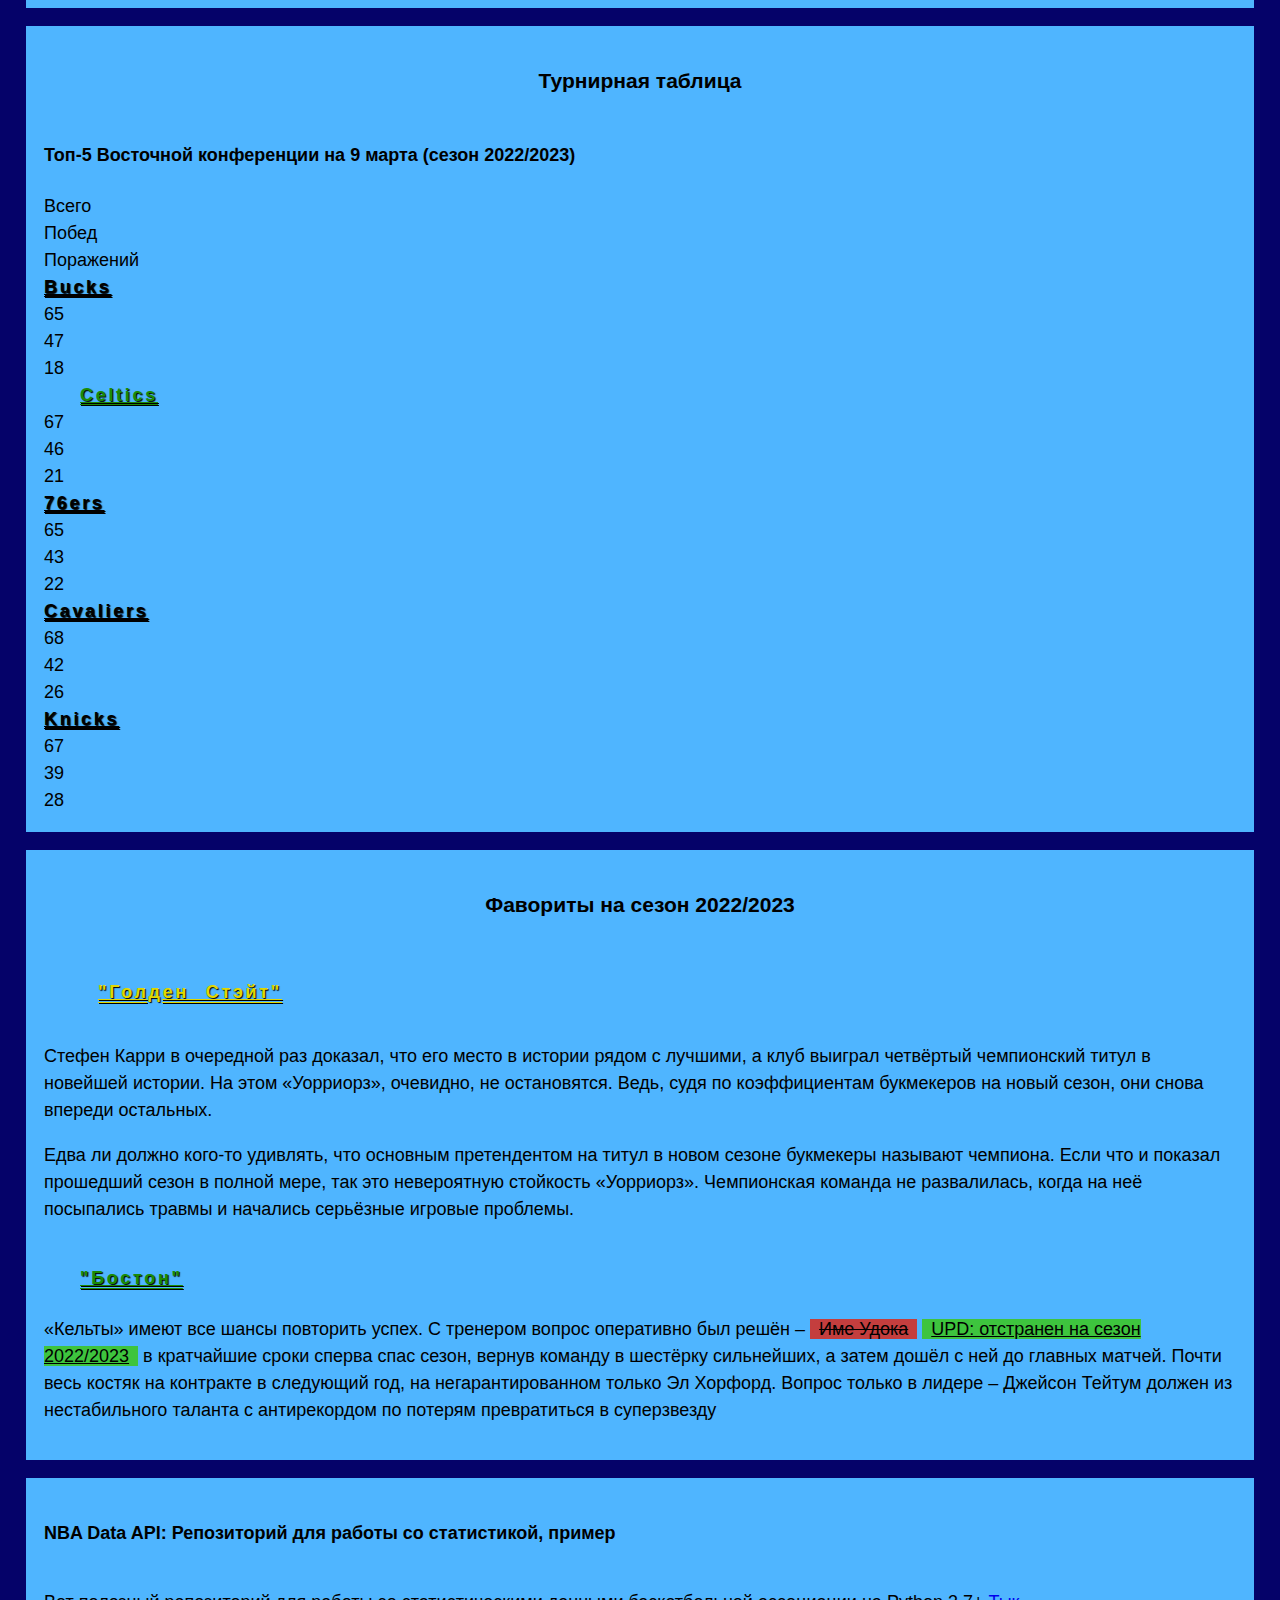
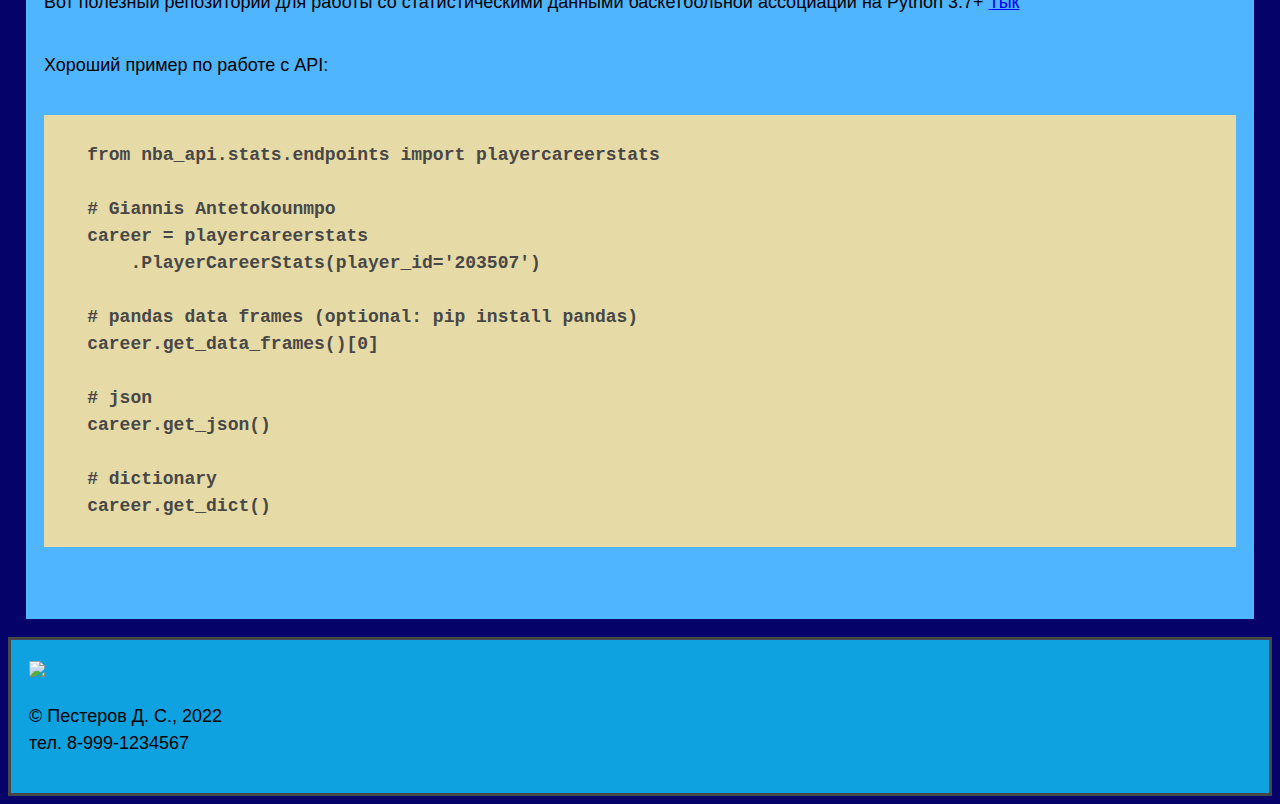
==== commit a29cf00c: "fix: [aths" ====
--- a/index.html
+++ b/index.html
@@ -7,6 +7,8 @@
         <meta charset="utf-8">
         <meta name="keywords" content="баскетбол, basketball, NBA, EuroLeague">
         <meta name="viewport" content="width=device-width, initial-scale=1">
+        <script src="JS/script.js"></script>
+        <script src="JS/on-every-page.js"></script>
     </head>
 
     <body class="body">
@@ -18,13 +20,29 @@
             </h2>
             <nav class = "header-navigation">
                 <h3>Навигация по сайту</h3>
-                <ul class = "ball-navigation">
-                    <li class = "ball-navigation__item"><a href="#summary">Краткая информация о ресурсе</a></li>
-                    <li class = "ball-navigation__item"><a href="#past-season">Топ-5 NBA прошедшего сезона по очкам</a></li>
-                    <li class = "ball-navigation__item"><a href="#league-table">Турнирная таблица</a></li>
-                    <li class = "ball-navigation__item"><a href="#season-favorites">Фавориты на грядущий сезон</a></li>
-                    <li class = "ball-navigation__item"><a href="#nba-data-api">NBA Data API</a></li>
+
+                <ul class = "rim-navigation">
+                    <li>
+                        <a href="/" class = "rim-navigation-item" id = "main-page">Главная страница</a>
+                        <ul class = "ball-navigation">
+                            <li class = "ball-navigation-item"><a href="/#summary">Краткая информация о ресурсе</a></li>
+                            <li class = "ball-navigation-item"><a href="/#past-season">Топ-5 NBA прошедшего сезона по очкам</a></li>
+                            <li class = "ball-navigation-item"><a href="/#league-table">Турнирная таблица</a></li>
+                            <li class = "ball-navigation-item"><a href="/#season-favorites">Фавориты на грядущий сезон</a></li>
+                            <li class = "ball-navigation-item"><a href="/#nba-data-api">NBA Data API</a></li>
+                        </ul>
+                    </li>
+                    <li>
+                        <a href="HTML/history.html" class = "rim-navigation-item" id = "history-page">История</a>
+                        <ul class = "ball-navigation">
+                            <li class = "ball-navigation-item"><a href="HTML/history.html#origin">Появление</a></li>
+                            <li class = "ball-navigation-item"><a href="HTML/history.html#development">Развитие</a></li>
+                            <li class = "ball-navigation-item"><a href="HTML/history.html#professional">Профессиональный баскетбол</a></li>
+                            <li class = "ball-navigation-item"><a href="HTML/history.html#international">Международный баскетбол</a></li>
+                        </ul>
+                    </li>
                 </ul>
+
             </nav>
         </header>
 
@@ -37,9 +55,9 @@
                     С течением времени содержание и наполнение будет расти. Следите за новостями!
                 </p>
                 <section class = "img-gallery">
-                    <img class = "img-gallery-item" src = "Jokic.jpg">
-                    <img class = "img-gallery-item" src = "michael-jordan.jpg">
-                    <img class = "img-gallery-item" src = "stef.webp">
+                    <img class = "img-gallery-item" src = "img/Jokic.jpg">
+                    <img class = "img-gallery-item" src = "img/michael-jordan.jpg">
+                    <img class = "img-gallery-item" src = "img/stef.webp">
                     <!-- <img class = "img-gallery-item" src = "michael-jordan.jpg"> -->
                 
                 </section>
@@ -75,31 +93,73 @@
             </article>
             <article class = "main-article">
                 <h3 class = "main-article__title"><a name="past-season"></a>Топ-5 бомбардиров NBA в прошедшем сезоне</h3>
-                <ol class = "top-list">
-                    <li class = "top-list__first-place">джоэл эмбиид - филадельфия - 30.6</li>
-                    <li id = "asd">леброн джеймс - лейкерс - 30.3</li>
-                    <li>Яннис адетокумбо - Милуоки - 29.9</li>
-                    <li>Кевин Дюрэнт - Бруклин - 29.9</li>
-                    <li>трэй Янг - атланта - 28.4</li>
-                </ol>
-                <p><strong>Обратите внимание:</strong> показатель формирования рейтинга - <i>количество очков за игру</i></p>
-                <p>Формула расчета показателя:
-                <math>
-                    <mfrac>
-                      <mrow>
-                        <mo movablelimits="false">∑</mo>
-                        <mtext> очков за сезон</mtext>
-                      </mrow>
-                      <mrow>
-                        <mo movablelimits="false">∑</mo>
-                        <mtext> игр за сезон</mtext>
-                      </mrow>
-                    </mfrac>
-                </math>
-                </p>
-            </article>
+                <section class = "main-article__stat-section">
+                    <div class = "main-article__stat-section-item">
+                        <ol class = "top-list">
+                            <li class = "top-list__first-place">джоэл эмбиид - филадельфия - 30.6</li>
+                            <li id = "asd">леброн джеймс - лейкерс - 30.3</li>
+                            <li>Яннис адетокумбо - Милуоки - 29.9</li>
+                            <li>Кевин Дюрэнт - Бруклин - 29.9</li>
+                            <li>трэй Янг - атланта - 28.4</li>
+                        </ol>
+                    </div>
+                    <div class = "main-article__stat-section-item">
+                        <img class = "main-article__stat-section-item-img" src = "img/stef.gif">
+                    </div>
+                </section>
+                <section class = "main-article__stat-section main-article__stat-section__column">
+                    <div class = "main-article__stat-section-item">
+                        <p><strong>Обратите внимание:</strong> показатель формирования рейтинга - <i>количество очков за игру</i></p>
+                    </div>
+                    <div class = "main-article__stat-section-item">
+                        <p>Формула расчета показателя:
+                            <math>
+                                <mfrac>
+                                <mrow>
+                                    <mo movablelimits="false">∑</mo>
+                                    <mtext> очков за сезон</mtext>
+                                </mrow>
+                                <mrow>
+                                    <mo movablelimits="false">∑</mo>
+                                    <mtext> игр за сезон</mtext>
+                                </mrow>
+                                </mfrac>
+                            </math>
+                            </p>
+                    </div>
+                </section>
+            </article>
+
             <article class = "main-article">
                 <h3 class = "main-article__title"><a name="league-table"></a>Турнирная таблица</h3>
+                <section class = "tournament-summary">
+                    <h4>Топ-5 Восточной конференции на 9 марта (сезон 2022/2023)</h4>
+                    <div class = "league-table cell-text">
+                            <div class = "league-table__total-games-played borderElement borderElement__grey">Всего</div>
+                            <div class = "league-table__total-wins borderElement borderElement__grey">Побед</div>
+                            <div class = "league-table__total-losses borderElement borderElement__grey">Поражений</div>
+                        <div class = "league-table__team-name borderElement borderElement__purple sports-team-name milwaukee">Bucks</div>
+                            <div class = "league-table__total-games-played borderElement borderElement__orange">65</div>
+                            <div class = "league-table__total-wins borderElement borderElement__orange">47</div>
+                            <div class = "league-table__total-losses borderElement borderElement__orange">18</div>
+                        <div class = "league-table__team-name borderElement borderElement__purple sports-team-name boston">Celtics</div>
+                            <div class = "league-table__total-games-played borderElement borderElement__orange">67</div>
+                            <div class = "league-table__total-wins borderElement borderElement__orange">46</div>
+                            <div class = "league-table__total-losses borderElement borderElement__orange">21</div>
+                        <div class = "league-table__team-name borderElement borderElement__purple sports-team-name">76ers</div>
+                            <div class = "league-table__total-games-played borderElement borderElement__orange">65</div>
+                            <div class = "league-table__total-wins borderElement borderElement__orange">43</div>
+                            <div class = "league-table__total-losses borderElement borderElement__orange">22</div>
+                        <div class = "league-table__team-name borderElement borderElement__purple sports-team-name">Cavaliers</div>
+                            <div class = "league-table__total-games-played borderElement borderElement__orange">68</div>
+                            <div class = "league-table__total-wins borderElement borderElement__orange">42</div>
+                            <div class = "league-table__total-losses borderElement borderElement__orange">26</div>
+                        <div class = "league-table__team-name borderElement borderElement__purple sports-team-name">Knicks</div>
+                            <div class = "league-table__total-games-played borderElement borderElement__orange">67</div>
+                            <div class = "league-table__total-wins borderElement borderElement__orange">39</div>
+                            <div class = "league-table__total-losses borderElement borderElement__orange">28</div>
+                    </div>
+                </section>
             </article>
             <article class = "main-article">
                 <h3 class = "main-article__title"><a name="season-favorites"></a>Фавориты на сезон 2022/2023</h3>
@@ -155,10 +215,11 @@
         </main>
 
         <footer class = "footer">
+            <section class = "advertising-banner">
+                <img  src = "img/adv.png">
+            </section>
             <p>© Пестеров Д. С., 2022<br>тел. 8-999-1234567</p>
+            <p id = "loadtime"></p>
         </footer>
     </body>
-
-    <script src="JS/script.js"></script>
-
 </html>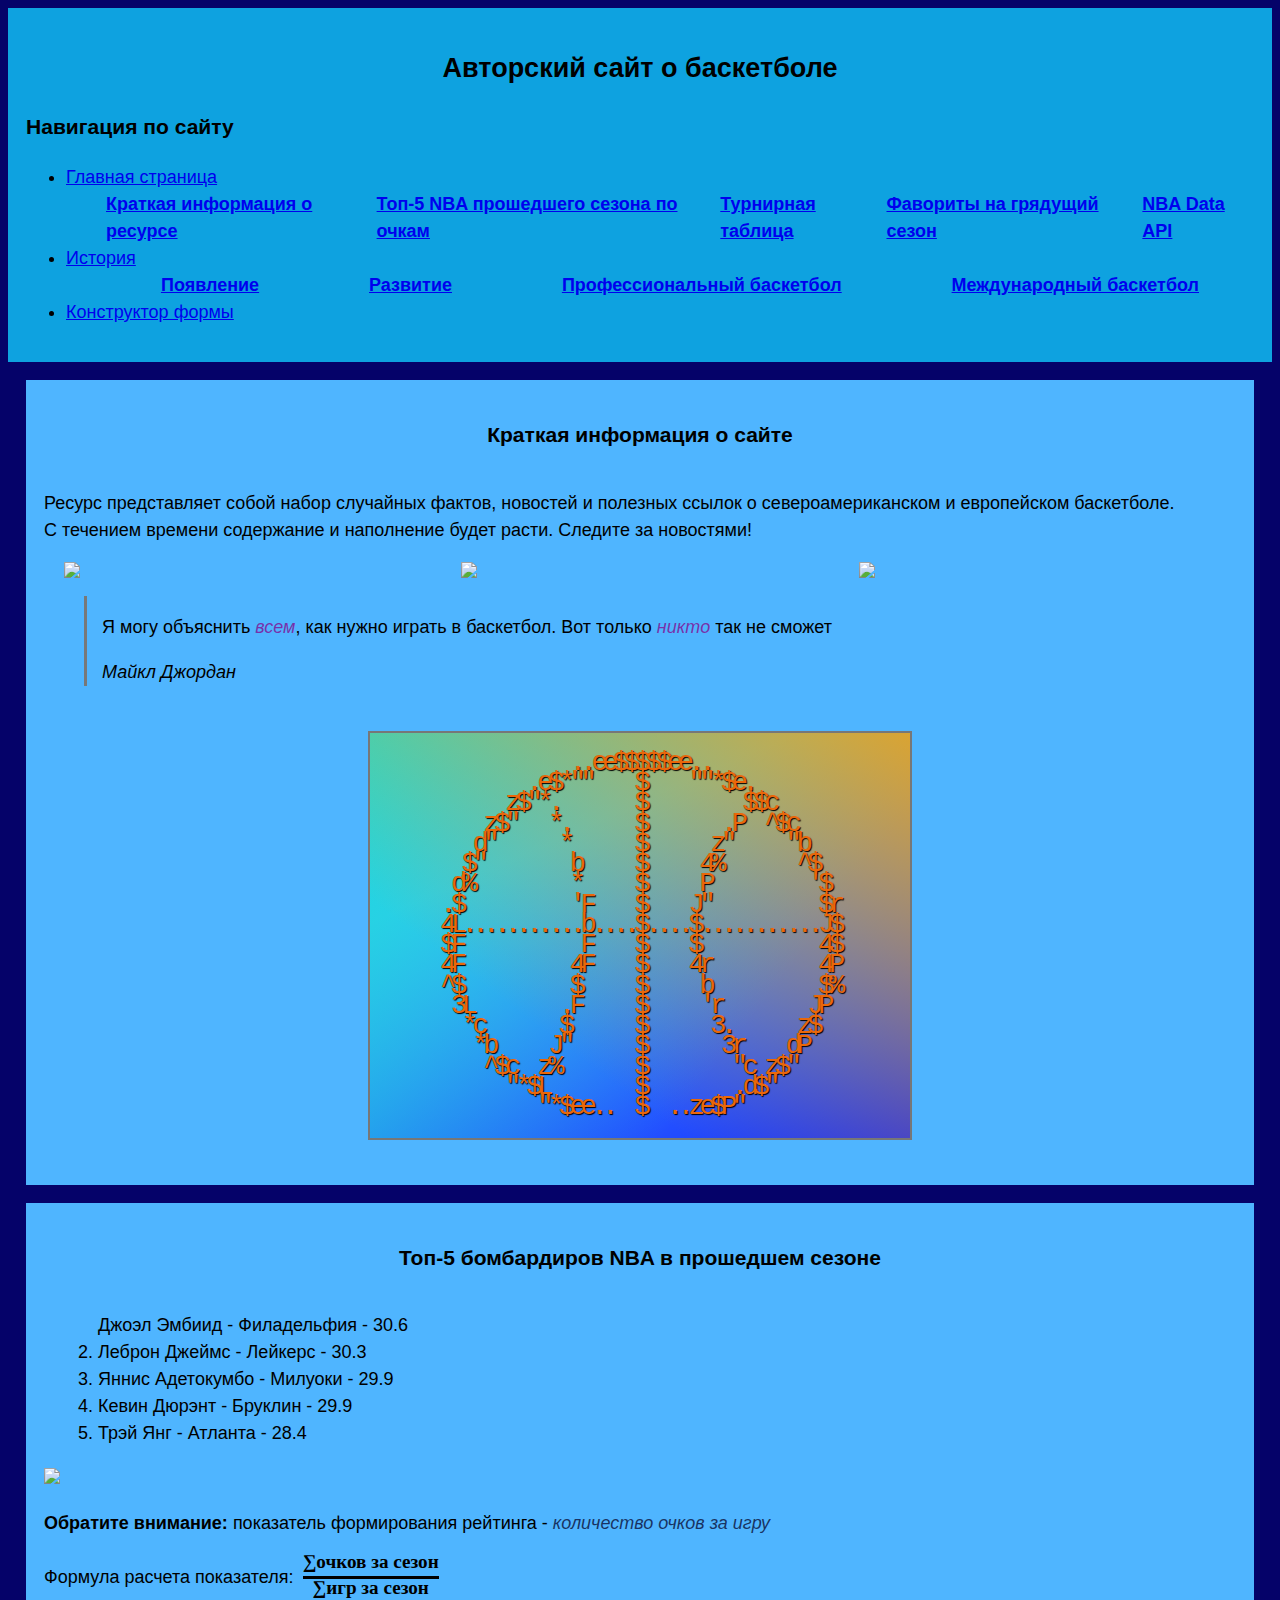
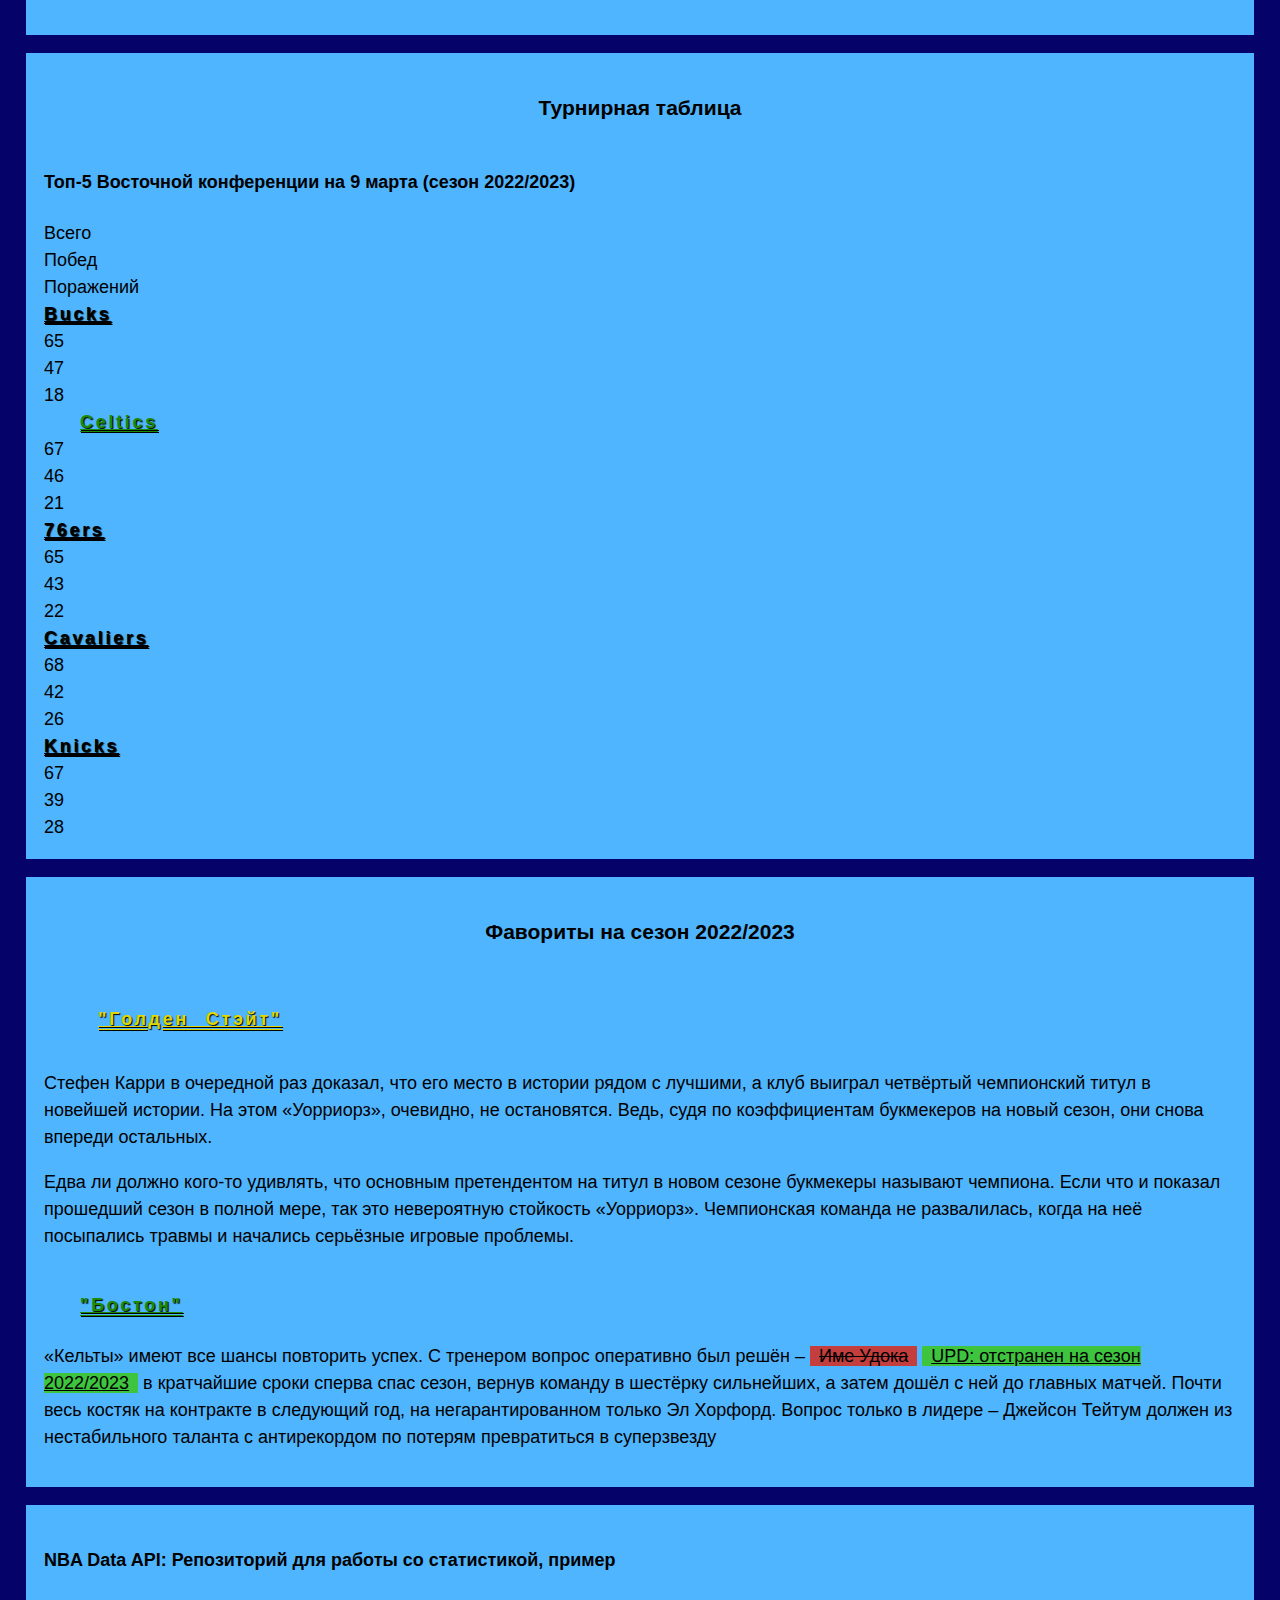
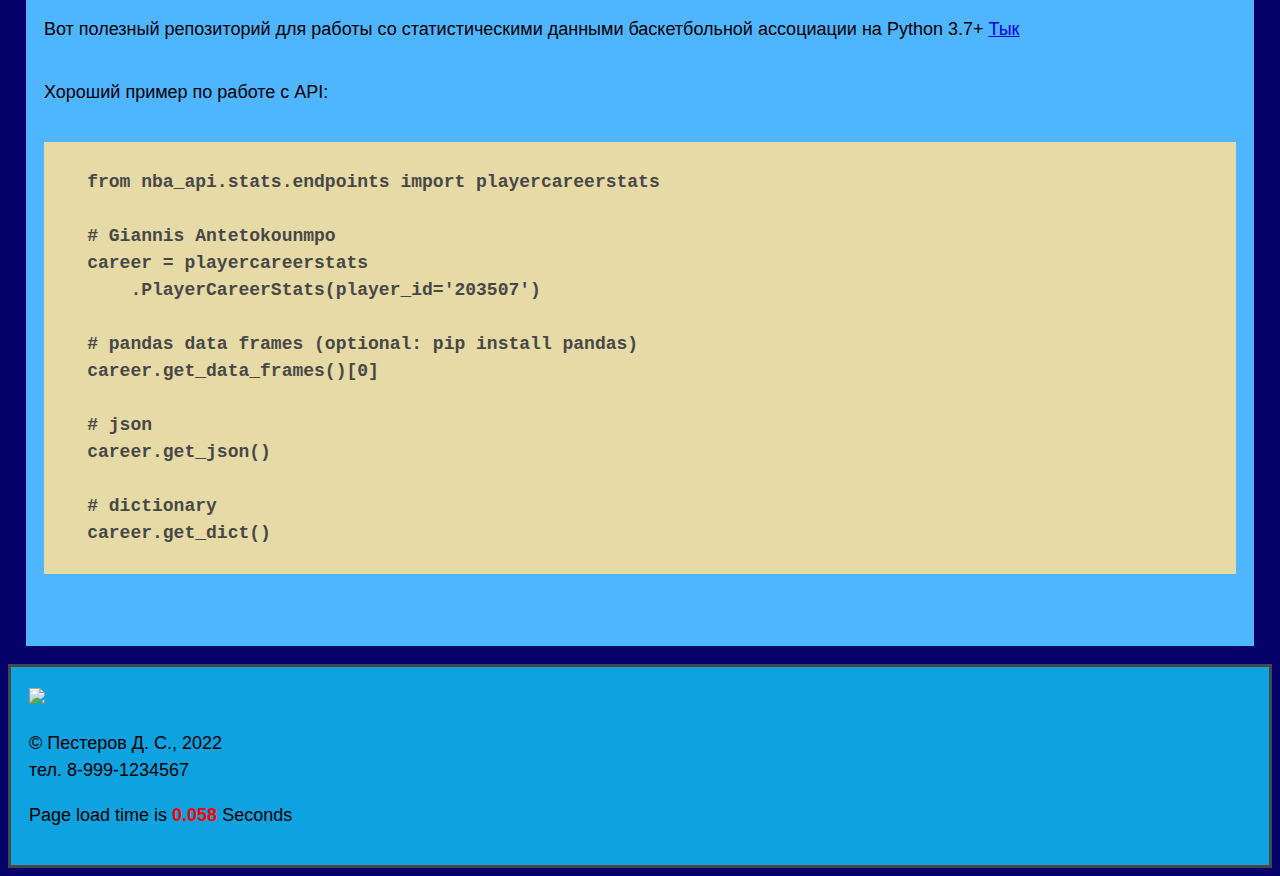
==== commit aa60a0b6: "feat: added form constructor" ====
--- a/index.html
+++ b/index.html
@@ -23,7 +23,7 @@
 
                 <ul class = "rim-navigation">
                     <li>
-                        <a href="/" class = "rim-navigation-item" id = "main-page">Главная страница</a>
+                        <a href="index.html" class = "rim-navigation-item" id = "main-page">Главная страница</a>
                         <ul class = "ball-navigation">
                             <li class = "ball-navigation-item"><a href="/#summary">Краткая информация о ресурсе</a></li>
                             <li class = "ball-navigation-item"><a href="/#past-season">Топ-5 NBA прошедшего сезона по очкам</a></li>
@@ -40,6 +40,9 @@
                             <li class = "ball-navigation-item"><a href="HTML/history.html#professional">Профессиональный баскетбол</a></li>
                             <li class = "ball-navigation-item"><a href="HTML/history.html#international">Международный баскетбол</a></li>
                         </ul>
+                    </li>
+                    <li>
+                        <a href="HTML/create-form.html" class = "rim-navigation-item" id = "form-page">Конструктор формы</a>
                     </li>
                 </ul>
 
